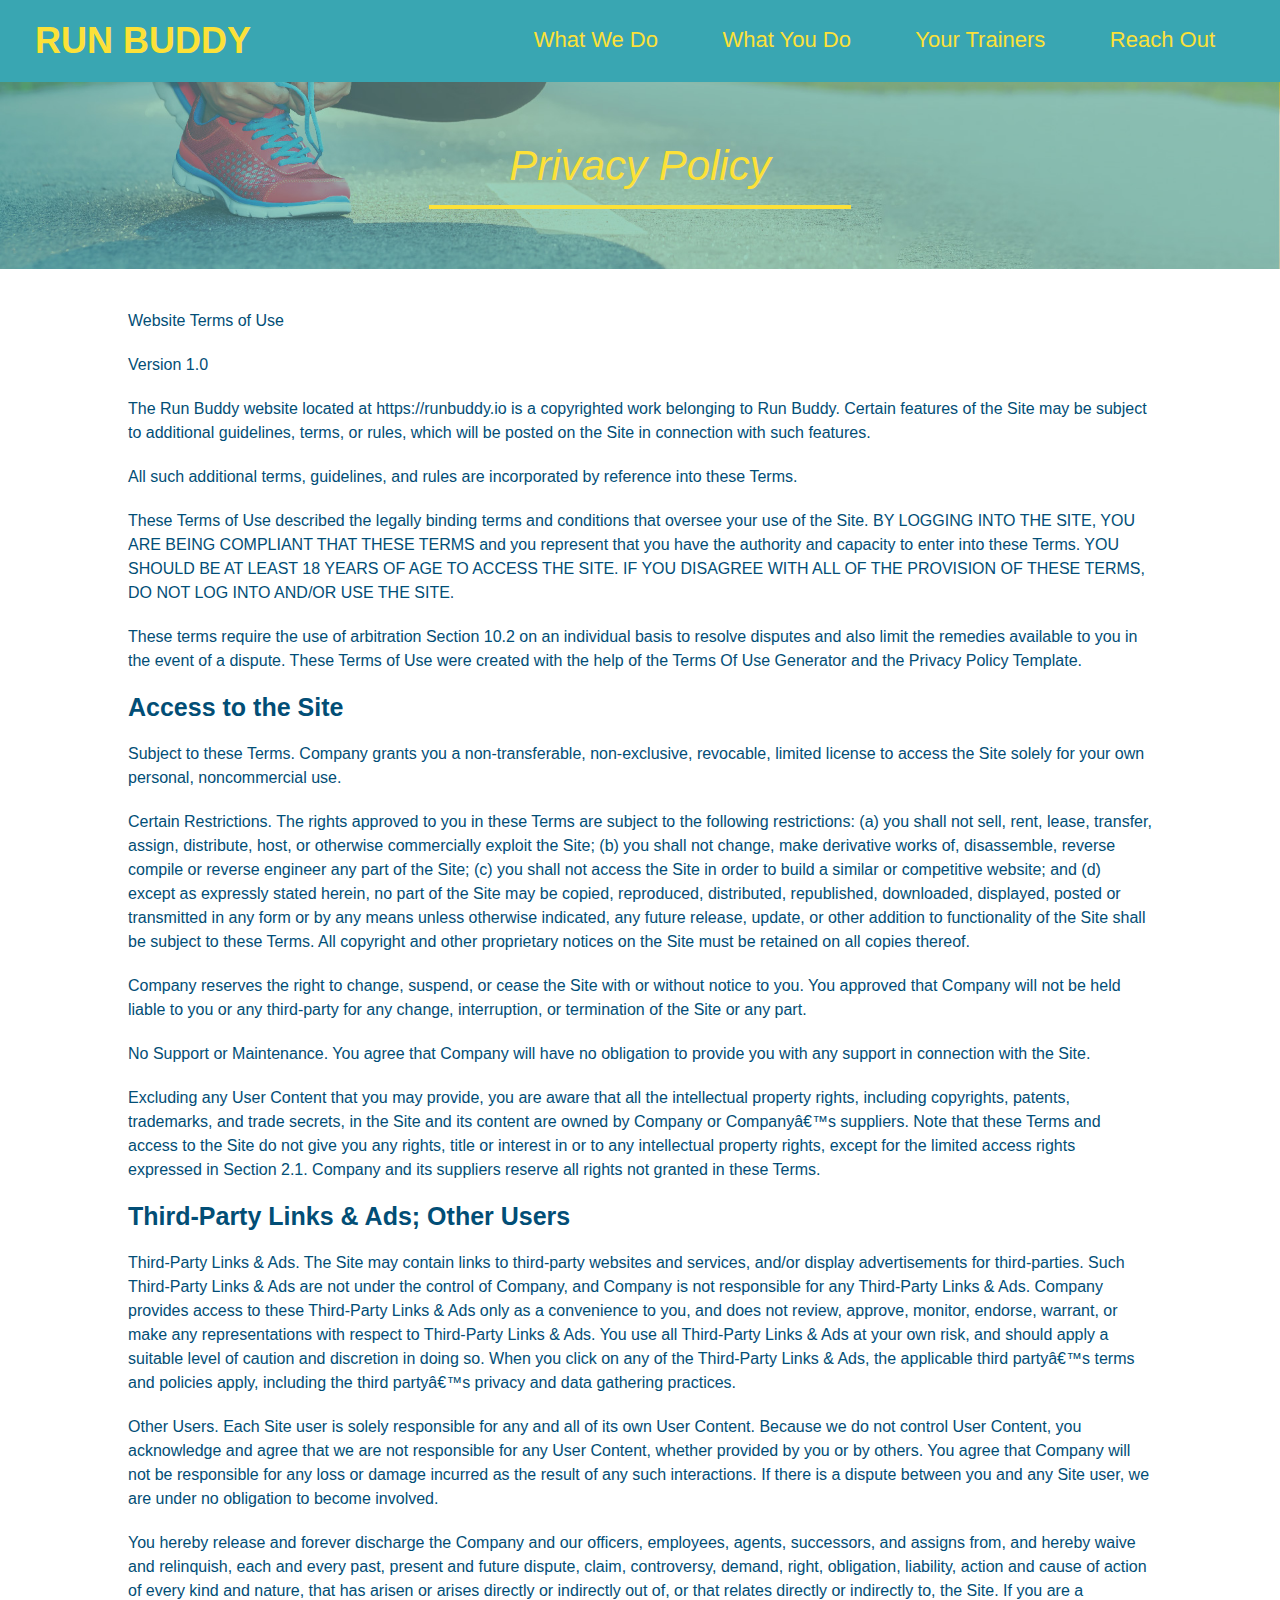
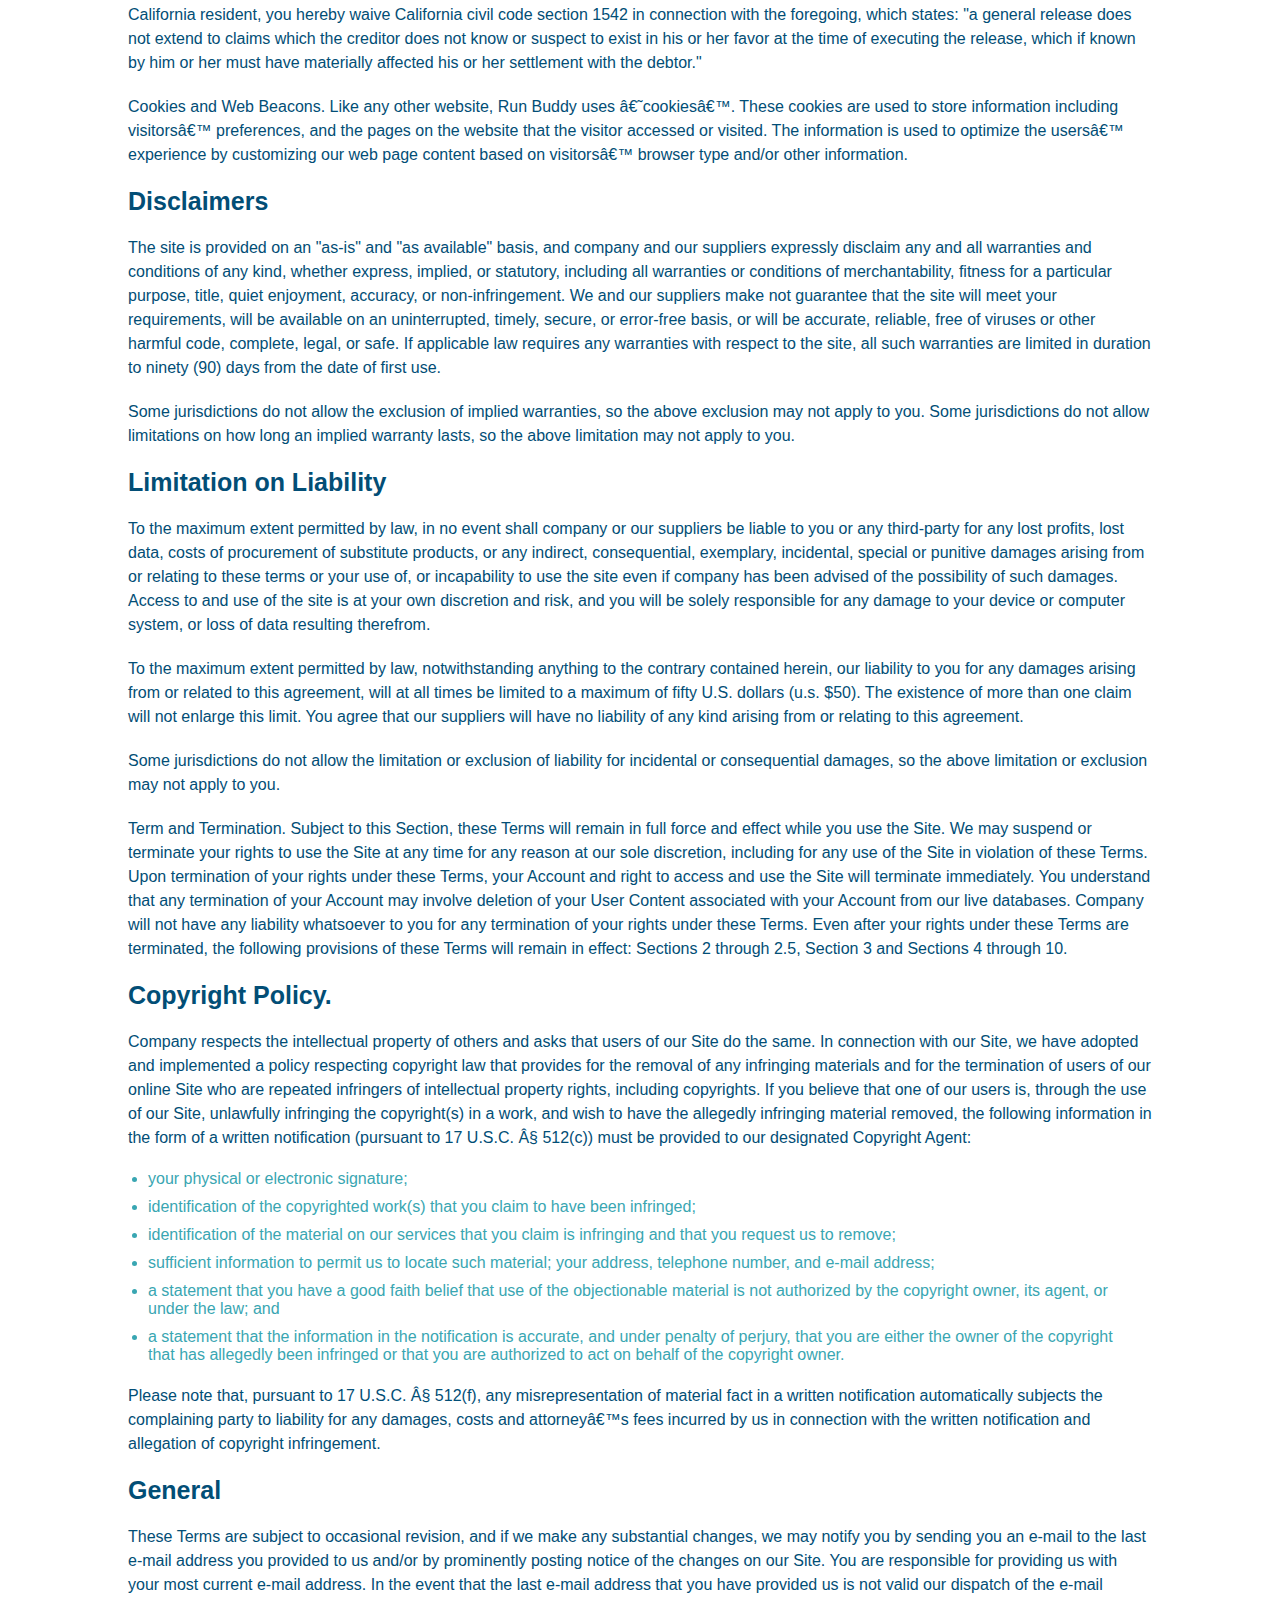
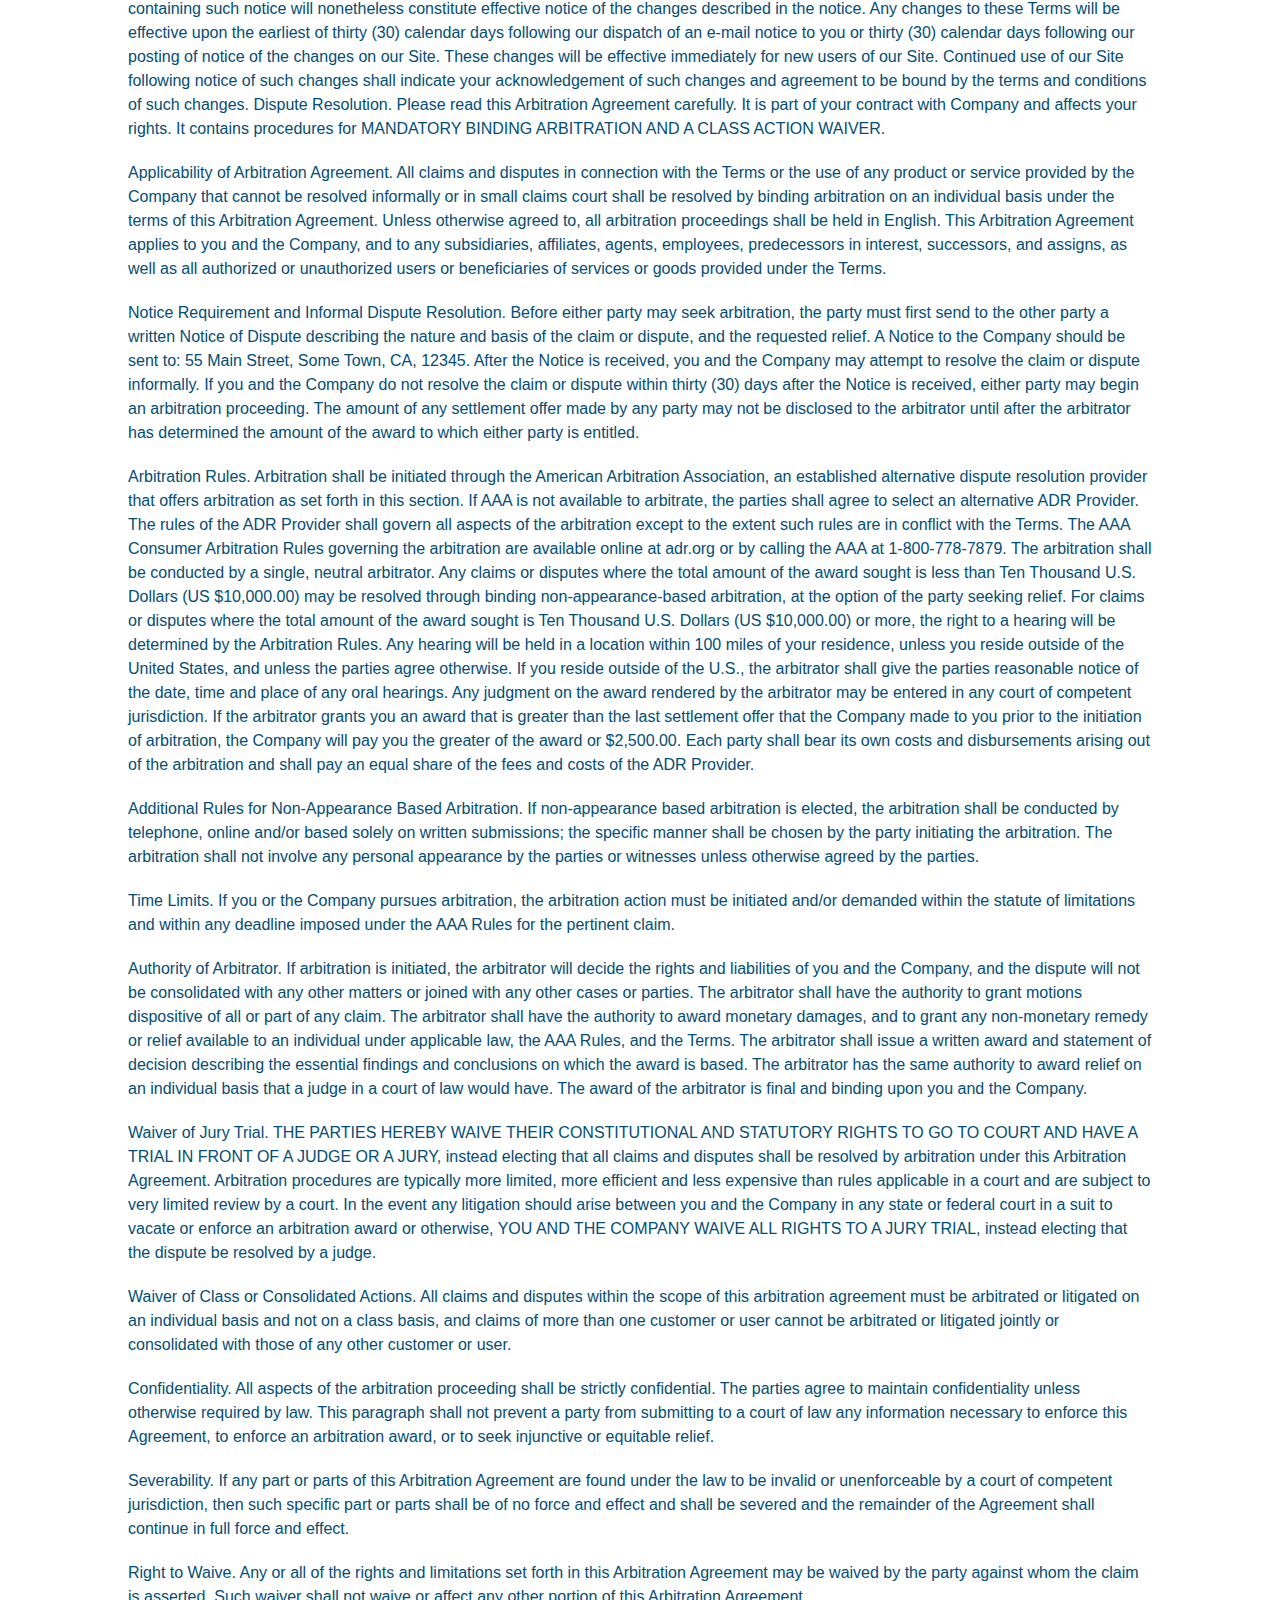
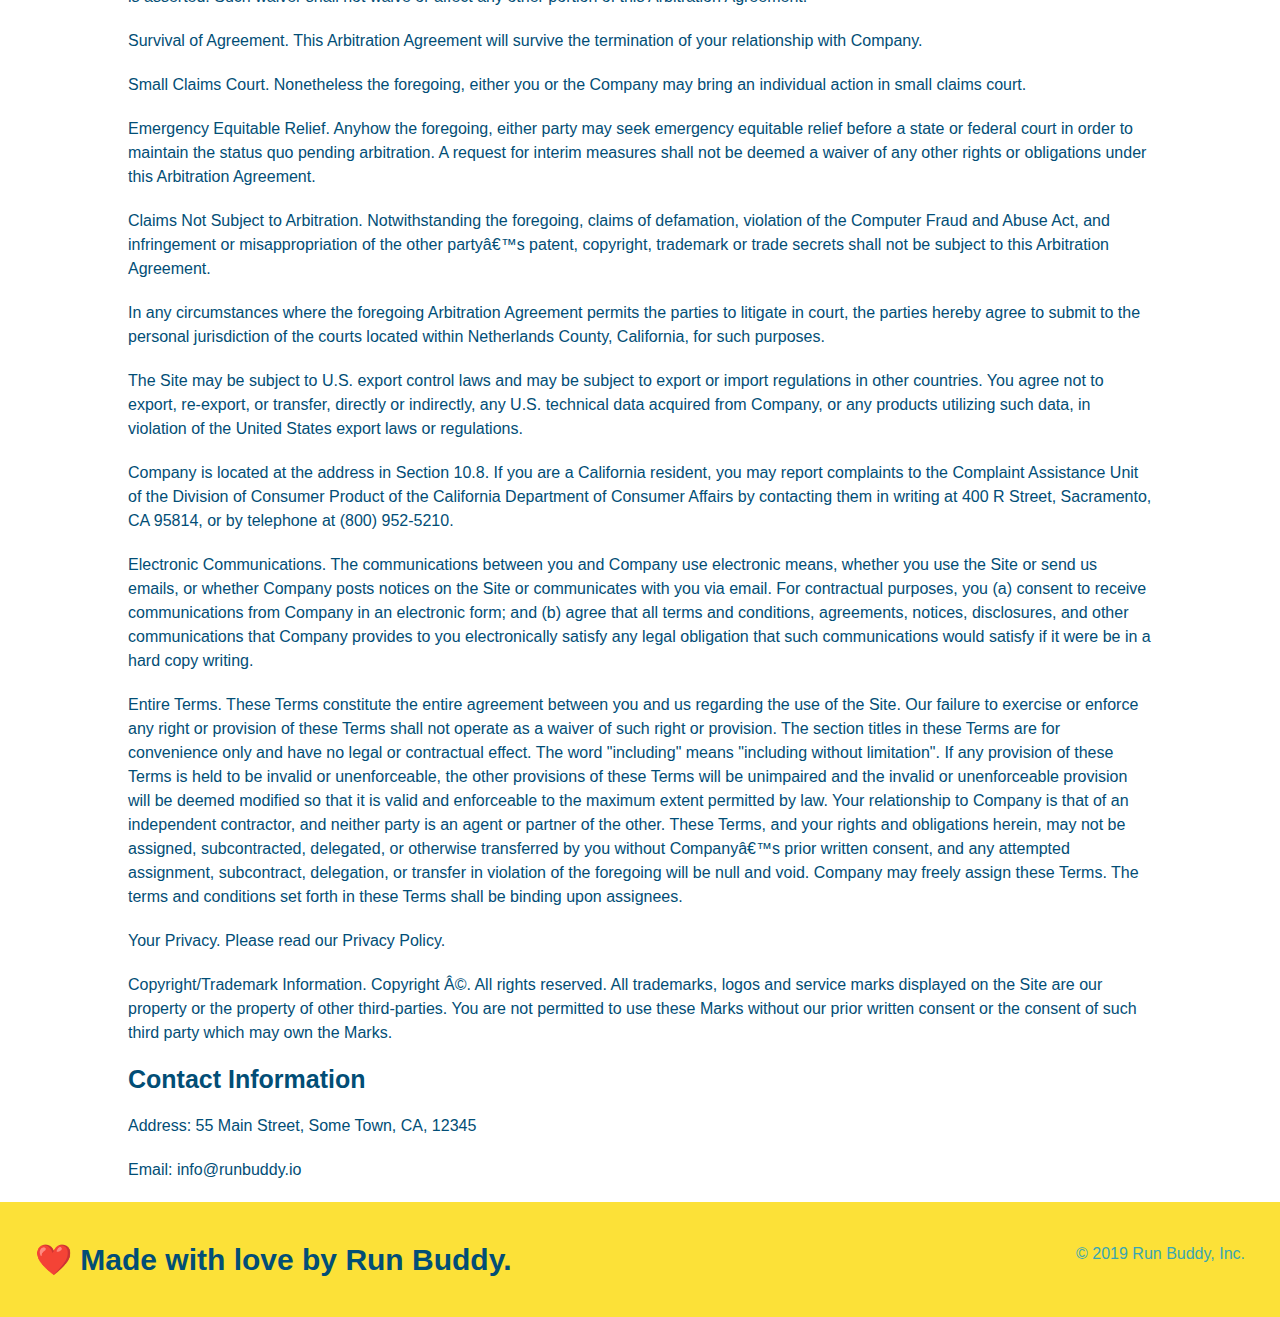
==== privacy-policy.html @ 7845ff30 "privacy policy" ====
<!DOCTYPE html>
<html lang="en">
<head>
    <meta charset="UTF-8">
    <title>Privacy Policy - Run Buddy</title>
    <link rel="stylesheet" href="./assets/css/style.css" />
    <link rel="stylesheet" href="./assets/css/secondary-styles.css" />
</head>
<body>
    <header>
        <h1>
          <a href="/">
            RUN BUDDY
          </a>
        </h1>
        <nav>
          <!-- Unordered list element -->
          <ul>
            <!-- List item element-->
            <li>
              <!-- Anchor element -->
              <a href="./index.html#what-we-do">What We Do</a>
            </li>
            <li>
              <a href="./index.html#what-you-do">What You Do</a>
            </li>
            <li>
              <a href="./index.html#your-trainers">Your Trainers</a>
            </li>
            <li>
              <a href="./index.html#reach-out">Reach Out</a>
            </li>
          </ul>
        </nav>
      </header>
    
      <section class="hero">
          <h2 class="page-title">
            Privacy Policy
          </h2>

      </section>

      <article class="secondary-content">
        <p>
            Website Terms of Use
          </p>
    
          <p>
            Version 1.0
          </p>
    
          <p>
            The Run Buddy website located at https://runbuddy.io is a copyrighted work belonging to Run Buddy. Certain
            features of the Site may be subject to additional guidelines, terms, or rules, which will be posted on the Site
            in connection with such features.
          </p>
    
          <p>
            All such additional terms, guidelines, and rules are incorporated by reference into these Terms.
          </p>
    
          <p>
            These Terms of Use described the legally binding terms and conditions that oversee your use of the Site. BY
            LOGGING INTO THE SITE, YOU ARE BEING COMPLIANT THAT THESE TERMS and you represent that you have the authority
            and capacity to enter into these Terms. YOU SHOULD BE AT LEAST 18 YEARS OF AGE TO ACCESS THE SITE. IF YOU
            DISAGREE WITH ALL OF THE PROVISION OF THESE TERMS, DO NOT LOG INTO AND/OR USE THE SITE.
          </p>
    
          <p>
            These terms require the use of arbitration Section 10.2 on an individual basis to resolve disputes and also
            limit the remedies available to you in the event of a dispute. These Terms of Use were created with the help of
            the Terms Of Use Generator and the Privacy Policy Template.
          </p>
    
          <h3>
            Access to the Site
          </h3>
    
          <p>
            Subject to these Terms. Company grants you a non-transferable, non-exclusive, revocable, limited license to
            access the Site solely for your own personal, noncommercial use.
          </p>
    
          <p>
            Certain Restrictions. The rights approved to you in these Terms are subject to the following restrictions: (a)
            you shall not sell, rent, lease, transfer, assign, distribute, host, or otherwise commercially exploit the Site;
            (b) you shall not change, make derivative works of, disassemble, reverse compile or reverse engineer any part of
            the Site; (c) you shall not access the Site in order to build a similar or competitive website; and (d) except
            as expressly stated herein, no part of the Site may be copied, reproduced, distributed, republished, downloaded,
            displayed, posted or transmitted in any form or by any means unless otherwise indicated, any future release,
            update, or other addition to functionality of the Site shall be subject to these Terms. All copyright and other
            proprietary notices on the Site must be retained on all copies thereof.
          </p>
    
          <p>
            Company reserves the right to change, suspend, or cease the Site with or without notice to you. You approved
            that Company will not be held liable to you or any third-party for any change, interruption, or termination of
            the Site or any part.
          </p>
    
          <p>
            No Support or Maintenance. You agree that Company will have no obligation to provide you with any support in
            connection with the Site.
          </p>
    
          <p>
            Excluding any User Content that you may provide, you are aware that all the intellectual property rights,
            including copyrights, patents, trademarks, and trade secrets, in the Site and its content are owned by Company
            or Companyâ€™s suppliers. Note that these Terms and access to the Site do not give you any rights, title or
            interest in or to any intellectual property rights, except for the limited access rights expressed in Section
            2.1. Company and its suppliers reserve all rights not granted in these Terms.
          </p>
    
          <h3>
            Third-Party Links & Ads; Other Users
          </h3>
    
          <p>
            Third-Party Links & Ads. The Site may contain links to third-party websites and services, and/or display
            advertisements for third-parties. Such Third-Party Links & Ads are not under the control of Company, and Company
            is not responsible for any Third-Party Links & Ads. Company provides access to these Third-Party Links & Ads
            only as a convenience to you, and does not review, approve, monitor, endorse, warrant, or make any
            representations with respect to Third-Party Links & Ads. You use all Third-Party Links & Ads at your own risk,
            and should apply a suitable level of caution and discretion in doing so. When you click on any of the
            Third-Party Links & Ads, the applicable third partyâ€™s terms and policies apply, including the third partyâ€™s
            privacy and data gathering practices.
          </p>
    
          <p>
            Other Users. Each Site user is solely responsible for any and all of its own User Content. Because we do not
            control User Content, you acknowledge and agree that we are not responsible for any User Content, whether
            provided by you or by others. You agree that Company will not be responsible for any loss or damage incurred as
            the result of any such interactions. If there is a dispute between you and any Site user, we are under no
            obligation to become involved.
          </p>
    
          <p>
            You hereby release and forever discharge the Company and our officers, employees, agents, successors, and
            assigns from, and hereby waive and relinquish, each and every past, present and future dispute, claim,
            controversy, demand, right, obligation, liability, action and cause of action of every kind and nature, that has
            arisen or arises directly or indirectly out of, or that relates directly or indirectly to, the Site. If you are
            a California resident, you hereby waive California civil code section 1542 in connection with the foregoing,
            which states: "a general release does not extend to claims which the creditor does not know or suspect to exist
            in his or her favor at the time of executing the release, which if known by him or her must have materially
            affected his or her settlement with the debtor."
          </p>
    
          <p>
            Cookies and Web Beacons. Like any other website, Run Buddy uses â€˜cookiesâ€™. These cookies are used to store
            information including visitorsâ€™ preferences, and the pages on the website that the visitor accessed or visited.
            The information is used to optimize the usersâ€™ experience by customizing our web page content based on visitorsâ€™
            browser type and/or other information.
          </p>
    
          <h3>
            Disclaimers
          </h3>
    
          <p>
            The site is provided on an "as-is" and "as available" basis, and company and our suppliers expressly disclaim
            any and all warranties and conditions of any kind, whether express, implied, or statutory, including all
            warranties or conditions of merchantability, fitness for a particular purpose, title, quiet enjoyment, accuracy,
            or non-infringement. We and our suppliers make not guarantee that the site will meet your requirements, will be
            available on an uninterrupted, timely, secure, or error-free basis, or will be accurate, reliable, free of
            viruses or other harmful code, complete, legal, or safe. If applicable law requires any warranties with respect
            to the site, all such warranties are limited in duration to ninety (90) days from the date of first use.
          </p>
    
          <p>
            Some jurisdictions do not allow the exclusion of implied warranties, so the above exclusion may not apply to
            you. Some jurisdictions do not allow limitations on how long an implied warranty lasts, so the above limitation
            may not apply to you.
          </p>
    
          <h3>
            Limitation on Liability
          </h3>
    
          <p>
            To the maximum extent permitted by law, in no event shall company or our suppliers be liable to you or any
            third-party for any lost profits, lost data, costs of procurement of substitute products, or any indirect,
            consequential, exemplary, incidental, special or punitive damages arising from or relating to these terms or
            your use of, or incapability to use the site even if company has been advised of the possibility of such
            damages. Access to and use of the site is at your own discretion and risk, and you will be solely responsible
            for any damage to your device or computer system, or loss of data resulting therefrom.
          </p>
    
          <p>
            To the maximum extent permitted by law, notwithstanding anything to the contrary contained herein, our liability
            to you for any damages arising from or related to this agreement, will at all times be limited to a maximum of
            fifty U.S. dollars (u.s. $50). The existence of more than one claim will not enlarge this limit. You agree that
            our suppliers will have no liability of any kind arising from or relating to this agreement.
          </p>
    
          <p>
            Some jurisdictions do not allow the limitation or exclusion of liability for incidental or consequential
            damages, so the above limitation or exclusion may not apply to you.
          </p>
    
          <p>
            Term and Termination. Subject to this Section, these Terms will remain in full force and effect while you use
            the Site. We may suspend or terminate your rights to use the Site at any time for any reason at our sole
            discretion, including for any use of the Site in violation of these Terms. Upon termination of your rights under
            these Terms, your Account and right to access and use the Site will terminate immediately. You understand that
            any termination of your Account may involve deletion of your User Content associated with your Account from our
            live databases. Company will not have any liability whatsoever to you for any termination of your rights under
            these Terms. Even after your rights under these Terms are terminated, the following provisions of these Terms
            will remain in effect: Sections 2 through 2.5, Section 3 and Sections 4 through 10.
          </p>
    
          <h3>
            Copyright Policy.
          </h3>
    
          <p>
            Company respects the intellectual property of others and asks that users of our Site do the same. In connection
            with our Site, we have adopted and implemented a policy respecting copyright law that provides for the removal
            of any infringing materials and for the termination of users of our online Site who are repeated infringers of
            intellectual property rights, including copyrights. If you believe that one of our users is, through the use of
            our Site, unlawfully infringing the copyright(s) in a work, and wish to have the allegedly infringing material
            removed, the following information in the form of a written notification (pursuant to 17 U.S.C. Â§ 512(c)) must
            be provided to our designated Copyright Agent:
          </p>
    
          <ul>
            <li>
              your physical or electronic signature;
            </li>
            <li>
              identification of the copyrighted work(s) that you claim to have been infringed;
            </li>
            <li>
              identification of the material on our services that you claim is infringing and that you request us to remove;
            </li>
            <li>
              sufficient information to permit us to locate such material; your address, telephone number, and e-mail
              address;
            </li>
            <li>
              a statement that you have a good faith belief that use of the objectionable material is not authorized by the
              copyright owner, its agent, or under the law; and
            </li>
            <li>
              a statement that the information in the notification is accurate, and under penalty of perjury, that you are
              either the owner of the copyright that has allegedly been infringed or that you are authorized to act on
              behalf of the copyright owner.
            </li>
          </ul>
    
          <p>
            Please note that, pursuant to 17 U.S.C. Â§ 512(f), any misrepresentation of material fact in a written
            notification automatically subjects the complaining party to liability for any damages, costs and attorneyâ€™s
            fees incurred by us in connection with the written notification and allegation of copyright infringement.
          </p>
    
          <h3>
            General
          </h3>
    
          <p>
            These Terms are subject to occasional revision, and if we make any substantial changes, we may notify you by
            sending you an e-mail to the last e-mail address you provided to us and/or by prominently posting notice of the
            changes on our Site. You are responsible for providing us with your most current e-mail address. In the event
            that the last e-mail address that you have provided us is not valid our dispatch of the e-mail containing such
            notice will nonetheless constitute effective notice of the changes described in the notice. Any changes to these
            Terms will be effective upon the earliest of thirty (30) calendar days following our dispatch of an e-mail
            notice to you or thirty (30) calendar days following our posting of notice of the changes on our Site. These
            changes will be effective immediately for new users of our Site. Continued use of our Site following notice of
            such changes shall indicate your acknowledgement of such changes and agreement to be bound by the terms and
            conditions of such changes. Dispute Resolution. Please read this Arbitration Agreement carefully. It is part of
            your contract with Company and affects your rights. It contains procedures for MANDATORY BINDING ARBITRATION AND
            A CLASS ACTION WAIVER.
          </p>
    
          <p>
            Applicability of Arbitration Agreement. All claims and disputes in connection with the Terms or the use of any
            product or service provided by the Company that cannot be resolved informally or in small claims court shall be
            resolved by binding arbitration on an individual basis under the terms of this Arbitration Agreement. Unless
            otherwise agreed to, all arbitration proceedings shall be held in English. This Arbitration Agreement applies to
            you and the Company, and to any subsidiaries, affiliates, agents, employees, predecessors in interest,
            successors, and assigns, as well as all authorized or unauthorized users or beneficiaries of services or goods
            provided under the Terms.
          </p>
    
          <p>
            Notice Requirement and Informal Dispute Resolution. Before either party may seek arbitration, the party must
            first send to the other party a written Notice of Dispute describing the nature and basis of the claim or
            dispute, and the requested relief. A Notice to the Company should be sent to: 55 Main Street, Some Town, CA,
            12345. After the Notice is received, you and the Company may attempt to resolve the claim or dispute informally.
            If you and the Company do not resolve the claim or dispute within thirty (30) days after the Notice is received,
            either party may begin an arbitration proceeding. The amount of any settlement offer made by any party may not
            be disclosed to the arbitrator until after the arbitrator has determined the amount of the award to which either
            party is entitled.
          </p>
    
          <p>
            Arbitration Rules. Arbitration shall be initiated through the American Arbitration Association, an established
            alternative dispute resolution provider that offers arbitration as set forth in this section. If AAA is not
            available to arbitrate, the parties shall agree to select an alternative ADR Provider. The rules of the ADR
            Provider shall govern all aspects of the arbitration except to the extent such rules are in conflict with the
            Terms. The AAA Consumer Arbitration Rules governing the arbitration are available online at adr.org or by
            calling the AAA at 1-800-778-7879. The arbitration shall be conducted by a single, neutral arbitrator. Any
            claims or disputes where the total amount of the award sought is less than Ten Thousand U.S. Dollars (US
            $10,000.00) may be resolved through binding non-appearance-based arbitration, at the option of the party seeking
            relief. For claims or disputes where the total amount of the award sought is Ten Thousand U.S. Dollars (US
            $10,000.00) or more, the right to a hearing will be determined by the Arbitration Rules. Any hearing will be
            held in a location within 100 miles of your residence, unless you reside outside of the United States, and
            unless the parties agree otherwise. If you reside outside of the U.S., the arbitrator shall give the parties
            reasonable notice of the date, time and place of any oral hearings. Any judgment on the award rendered by the
            arbitrator may be entered in any court of competent jurisdiction. If the arbitrator grants you an award that is
            greater than the last settlement offer that the Company made to you prior to the initiation of arbitration, the
            Company will pay you the greater of the award or $2,500.00. Each party shall bear its own costs and
            disbursements arising out of the arbitration and shall pay an equal share of the fees and costs of the ADR
            Provider.
          </p>
    
          <p>
            Additional Rules for Non-Appearance Based Arbitration. If non-appearance based arbitration is elected, the
            arbitration shall be conducted by telephone, online and/or based solely on written submissions; the specific
            manner shall be chosen by the party initiating the arbitration. The arbitration shall not involve any personal
            appearance by the parties or witnesses unless otherwise agreed by the parties.
          </p>
    
          <p>
            Time Limits. If you or the Company pursues arbitration, the arbitration action must be initiated and/or demanded
            within the statute of limitations and within any deadline imposed under the AAA Rules for the pertinent claim.
          </p>
    
          <p>
            Authority of Arbitrator. If arbitration is initiated, the arbitrator will decide the rights and liabilities of
            you and the Company, and the dispute will not be consolidated with any other matters or joined with any other
            cases or parties. The arbitrator shall have the authority to grant motions dispositive of all or part of any
            claim. The arbitrator shall have the authority to award monetary damages, and to grant any non-monetary remedy
            or relief available to an individual under applicable law, the AAA Rules, and the Terms. The arbitrator shall
            issue a written award and statement of decision describing the essential findings and conclusions on which the
            award is based. The arbitrator has the same authority to award relief on an individual basis that a judge in a
            court of law would have. The award of the arbitrator is final and binding upon you and the Company.
          </p>
    
          <p>
            Waiver of Jury Trial. THE PARTIES HEREBY WAIVE THEIR CONSTITUTIONAL AND STATUTORY RIGHTS TO GO TO COURT AND HAVE
            A TRIAL IN FRONT OF A JUDGE OR A JURY, instead electing that all claims and disputes shall be resolved by
            arbitration under this Arbitration Agreement. Arbitration procedures are typically more limited, more efficient
            and less expensive than rules applicable in a court and are subject to very limited review by a court. In the
            event any litigation should arise between you and the Company in any state or federal court in a suit to vacate
            or enforce an arbitration award or otherwise, YOU AND THE COMPANY WAIVE ALL RIGHTS TO A JURY TRIAL, instead
            electing that the dispute be resolved by a judge.
          </p>
    
          <p>
            Waiver of Class or Consolidated Actions. All claims and disputes within the scope of this arbitration agreement
            must be arbitrated or litigated on an individual basis and not on a class basis, and claims of more than one
            customer or user cannot be arbitrated or litigated jointly or consolidated with those of any other customer or
            user.
          </p>
    
          <p>
            Confidentiality. All aspects of the arbitration proceeding shall be strictly confidential. The parties agree to
            maintain confidentiality unless otherwise required by law. This paragraph shall not prevent a party from
            submitting to a court of law any information necessary to enforce this Agreement, to enforce an arbitration
            award, or to seek injunctive or equitable relief.
          </p>
    
          <p>
            Severability. If any part or parts of this Arbitration Agreement are found under the law to be invalid or
            unenforceable by a court of competent jurisdiction, then such specific part or parts shall be of no force and
            effect and shall be severed and the remainder of the Agreement shall continue in full force and effect.
          </p>
    
          <p>
            Right to Waive. Any or all of the rights and limitations set forth in this Arbitration Agreement may be waived
            by the party against whom the claim is asserted. Such waiver shall not waive or affect any other portion of this
            Arbitration Agreement.
          </p>
    
          <p>
            Survival of Agreement. This Arbitration Agreement will survive the termination of your relationship with
            Company.
          </p>
    
          <p>
            Small Claims Court. Nonetheless the foregoing, either you or the Company may bring an individual action in small
            claims court.
          </p>
    
          <p>
            Emergency Equitable Relief. Anyhow the foregoing, either party may seek emergency equitable relief before a
            state or federal court in order to maintain the status quo pending arbitration. A request for interim measures
            shall not be deemed a waiver of any other rights or obligations under this Arbitration Agreement.
          </p>
    
          <p>
            Claims Not Subject to Arbitration. Notwithstanding the foregoing, claims of defamation, violation of the
            Computer Fraud and Abuse Act, and infringement or misappropriation of the other partyâ€™s patent, copyright,
            trademark or trade secrets shall not be subject to this Arbitration Agreement.
          </p>
    
          <p>
            In any circumstances where the foregoing Arbitration Agreement permits the parties to litigate in court, the
            parties hereby agree to submit to the personal jurisdiction of the courts located within Netherlands County,
            California, for such purposes.
          </p>
    
          <p>
            The Site may be subject to U.S. export control laws and may be subject to export or import regulations in other
            countries. You agree not to export, re-export, or transfer, directly or indirectly, any U.S. technical data
            acquired from Company, or any products utilizing such data, in violation of the United States export laws or
            regulations.
          </p>
    
          <p>
            Company is located at the address in Section 10.8. If you are a California resident, you may report complaints
            to the Complaint Assistance Unit of the Division of Consumer Product of the California Department of Consumer
            Affairs by contacting them in writing at 400 R Street, Sacramento, CA 95814, or by telephone at (800) 952-5210.
          </p>
    
          <p>
            Electronic Communications. The communications between you and Company use electronic means, whether you use the
            Site or send us emails, or whether Company posts notices on the Site or communicates with you via email. For
            contractual purposes, you (a) consent to receive communications from Company in an electronic form; and (b)
            agree that all terms and conditions, agreements, notices, disclosures, and other communications that Company
            provides to you electronically satisfy any legal obligation that such communications would satisfy if it were be
            in a hard copy writing.
          </p>
    
          <p>
            Entire Terms. These Terms constitute the entire agreement between you and us regarding the use of the Site. Our
            failure to exercise or enforce any right or provision of these Terms shall not operate as a waiver of such right
            or provision. The section titles in these Terms are for convenience only and have no legal or contractual
            effect. The word "including" means "including without limitation". If any provision of these Terms is held to be
            invalid or unenforceable, the other provisions of these Terms will be unimpaired and the invalid or
            unenforceable provision will be deemed modified so that it is valid and enforceable to the maximum extent
            permitted by law. Your relationship to Company is that of an independent contractor, and neither party is an
            agent or partner of the other. These Terms, and your rights and obligations herein, may not be assigned,
            subcontracted, delegated, or otherwise transferred by you without Companyâ€™s prior written consent, and any
            attempted assignment, subcontract, delegation, or transfer in violation of the foregoing will be null and void.
            Company may freely assign these Terms. The terms and conditions set forth in these Terms shall be binding upon
            assignees.
          </p>
    
          <p>
            Your Privacy. Please read our Privacy Policy.
          </p>
    
          <p>
            Copyright/Trademark Information. Copyright Â©. All rights reserved. All trademarks, logos and service marks
            displayed on the Site are our property or the property of other third-parties. You are not permitted to use
            these Marks without our prior written consent or the consent of such third party which may own the Marks.
          </p>
    
          <h3>
            Contact Information
          </h3>
    
          <p>
            Address: 55 Main Street, Some Town, CA, 12345
          </p>
    
          <p>
            Email: info@runbuddy.io
          </p>
    
    
      </article>

      <footer>
        <h2>❤️ Made with love by Run Buddy.</h2>
        <div>
         &copy; 2019 Run Buddy, Inc.
        </div>
      </footer>


</body>
</html>
---- assets/css/style.css ----
* {
  margin: 0;
  padding: 0;
  box-sizing: border-box;
}

body {
  /* more on this crazy alphanumerical value in a minute! */
  color: #39a6b2;
  font-family: Helvetica, Arial, sans-serif;
}

/* apply styles to <header> */
header {
  padding: 20px 35px;
  background-color: #39a6b2;
}

header h1 {
  font-weight: bold;
  font-size: 36px;
  color: #fce138;
  margin: 0;
  display: inline;
}
header a {
  text-decoration: none;
  color: #fce138;
}

header nav {
  float: right;
  margin: 7px 0;
}

header nav ul li {
  display: inline;
}

header nav ul li a {
  margin: 0 30px;
  font-weight: lighter;
  font-size: 22px;
}

footer {
  background: #fce138;
  width: 100%;
  padding: 40px 35px;
}

footer h2 {
  display: inline;
  color: #024e76;
  font-size: 30px;
  margin: 0;
}

footer div {
  float: right;
  line-height: 1.5;
  text-align: right;
}

footer a {
  color: #024e76;
}

section {
  padding: 60px;
}

/* Hero Style Start */
.hero {
  background-image: url('../images/hero-bg.jpg');
  height: 600px;
  background-size: cover;
  background-position: center;
  position: relative;
}
/* Hero Style End */

.hero-form {
  border: 3px solid #024e76;
  background-color: #fce138;
  padding: 20px;
  width: 500px;
  color: #024e76;
  position: absolute;
  bottom: 120px;
  right: 140px;
}

.hero-form h3 {
  font-size: 24px;
  margin: 0;
}
.hero-form p {
  margin: 5px 0 15px 0;
}

.form-input {
  border: 1px solid #024e76;
  display: block;
  padding: 7px 15px;
  font-size: 16px;
  color: #024e76;
  width: 100%;
  margin-bottom: 15px;
}

.hero-form label {
  margin: 0 5px;
}

.hero-form button {
  color: #fce138;
  background-color: #024e76;
  border: none;
  padding: 10px 20px;
  font-size: 16px;
}

.intro {
  text-align: center;
}

.intro p {
  line-height: 1.7;
  color: #39a6b2;
  width: 80%;
  font-size: 20px;
  margin: 0 auto;
}

.steps {
  text-align: center;
  background: #fce138;
}

.steps div {
  margin-bottom: 80px;
}

.steps img {
  width: 15%;
  margin: 10px 0;
}

.steps h3 {
  color: #024e76;
  font-size: 46px;
  margin-top: 10px;
}

.steps p {
  color: #39a6b2;
  font-size: 23px;
}

.steps span {
  font-size: 38px;
}

.section-title {
  font-size: 55px;
  color: #024e76;
  margin-bottom: 35px;
  padding: 0 100px 20px 100px;
  display: inline-block;
  border-bottom: 3px solid;
}

.primary-border {
  border-color: #fce138;
}

.secondary-border {
  border-color: #39a6b2;
}

.trainers {
  text-align: center;
}

.trainer {
  width: 900px;
  margin: 0 auto 30px auto;
  background: #024e76;
  color: #fce138;
  overflow: auto;
}

.trainer img {
  width: 35%;
  float: left;
}

.trainer-bio {
  padding: 35px;
  float: left;
  width: 65%;
}

.trainer-bio h3 {
  font-size: 32px;
  margin-bottom: 8px;
}

.trainer-bio h4 {
  font-weight: lighter;
  font-size: 26px;
  margin-bottom: 25px;
}

.trainer-bio p {
  font-size: 17px;
  line-height: 1.3;
}

.text-left {
  text-align: left;
}

.text-right {
  text-align: right;
}

/* REACH OUT STYLES START */
.contact {
  text-align: center;
  background: #024e76;
}

.contact h2 {
  color: #fce138;
}

.contact-info iframe {
  width: 400px;
  height: 400px;
}

.contact-info div {
  width: 410px;
  display: inline-block;
  vertical-align: top;
  text-align: left;
  margin: 30px 0 0 60px;
  color: white;
}

.contact-info h3 {
  color: #fce138;
  font-size: 32px;
}

.contact-info p,
.contact-info address {
  margin: 20px 0;
  line-height: 1.5;
  font-size: 20px;
  font-style: normal;
}

.contact-info a {
  color: #fce138;
}

/* REACH OUT STYLES END */
---- assets/css/secondary-styles.css ----
.hero {
    background-position: bottom;
    height: auto;
    text-align: center;
    margin-bottom: 40px;
}

.page-title {
    color: #fce138;
    display: inline-block;
    border-bottom: 4px solid #fce138;
    padding: 0 80px 15px 80px;
    font-weight: normal;
    font-size: 42px;
    font-style: italic;
}

.secondary-content {
    width: 80%;
    margin: 0 auto;
    color: #024e76;
}

.secondary-content h3 {
    font-size: 25px;
    margin: 20px 0;
}

.secondary-content p {
    font-size: 16px;
    line-height: 1.5;
    margin: 20px 0;
}

.secondary-content ul {
    margin: 15px 20px;
}

.secondary-content li {
    color: #39a6b2;
    margin: 10px 0;
}
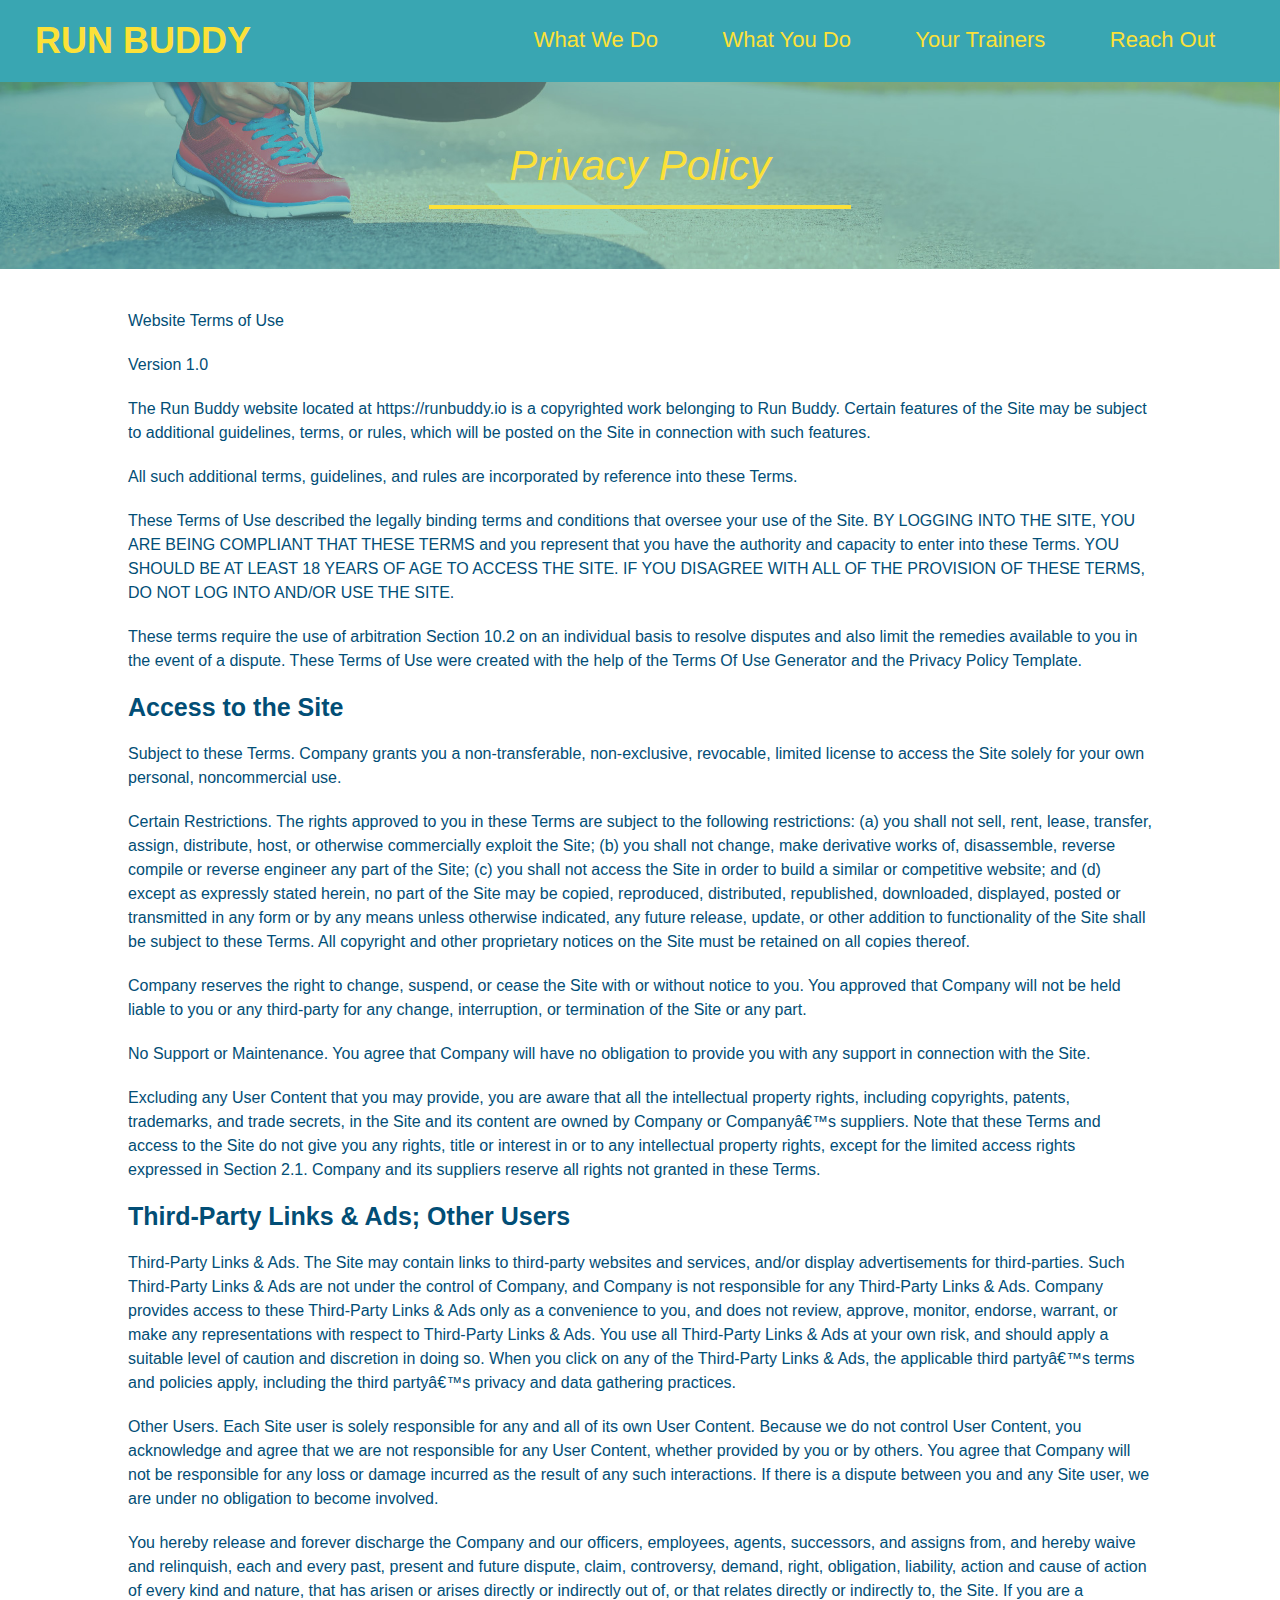
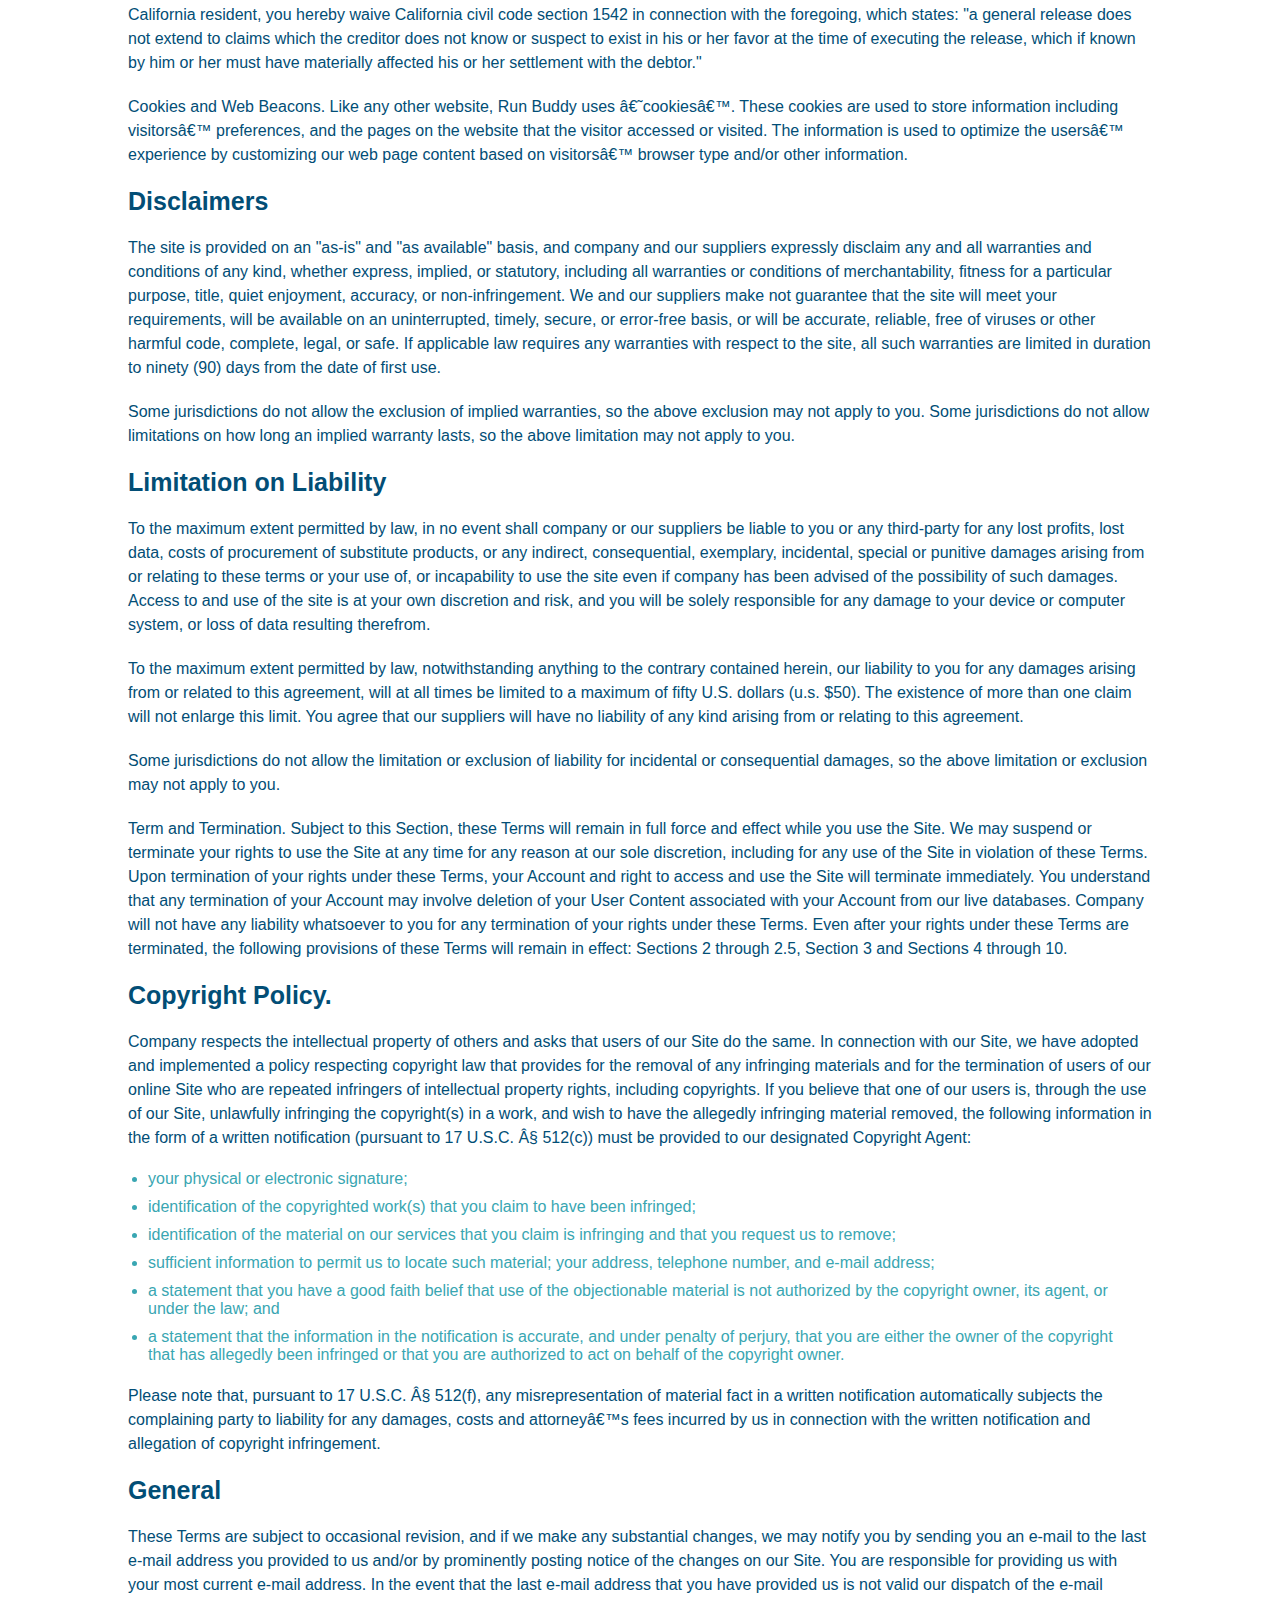
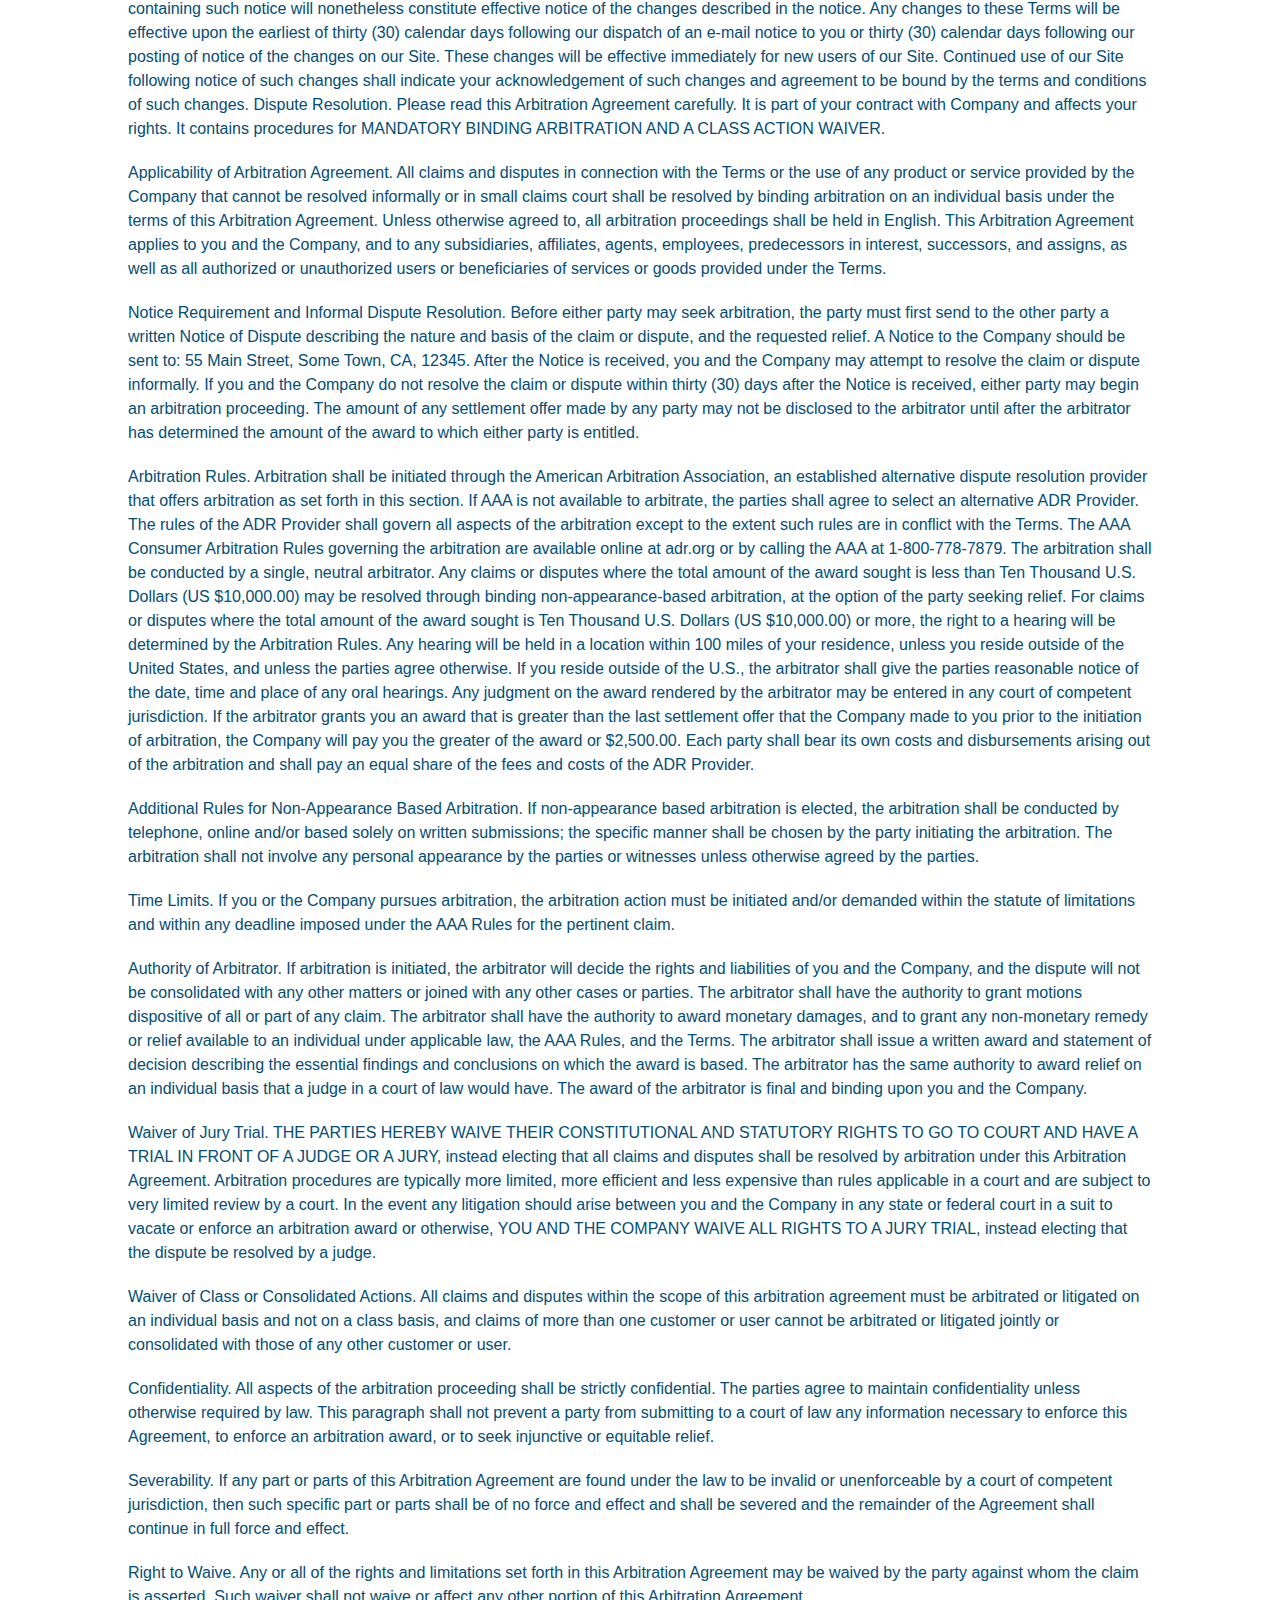
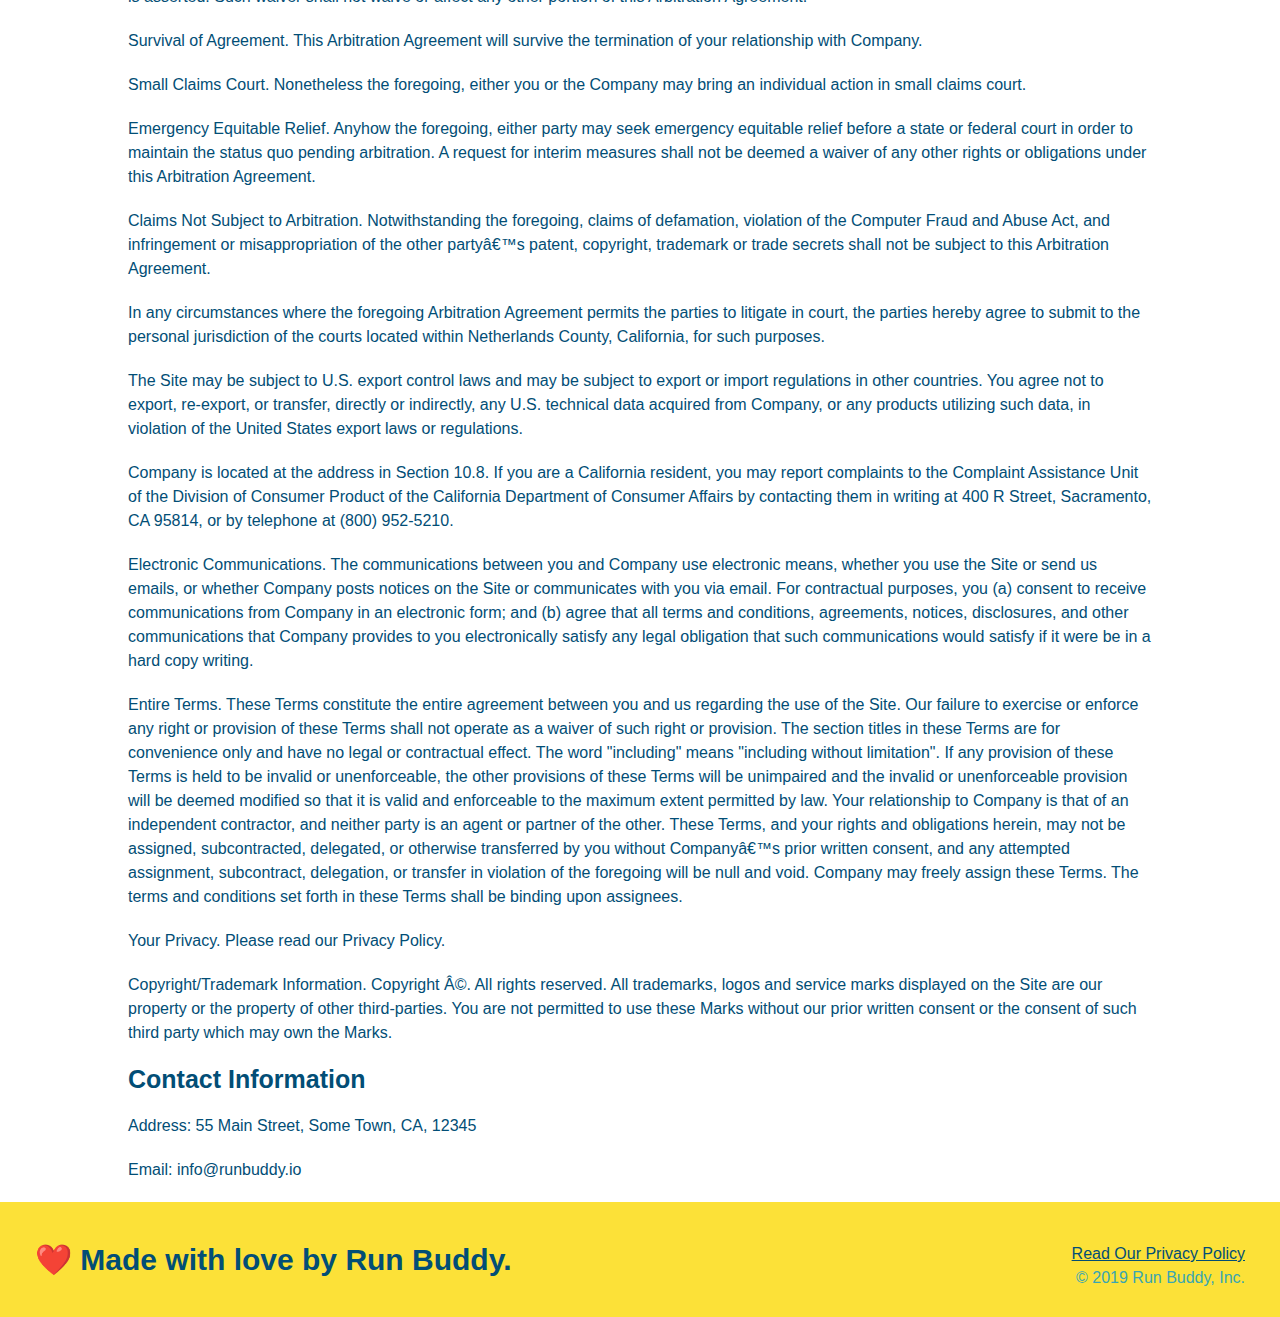
==== commit 04e866eb: "final code snapshot" ====
--- a/privacy-policy.html
+++ b/privacy-policy.html
@@ -1,476 +1,481 @@
-<!DOCTYPE html>
-<html lang="en">
-<head>
-    <meta charset="UTF-8">
-    <title>Privacy Policy - Run Buddy</title>
-    <link rel="stylesheet" href="./assets/css/style.css" />
-    <link rel="stylesheet" href="./assets/css/secondary-styles.css" />
-</head>
-<body>
-    <header>
-        <h1>
-          <a href="/">
-            RUN BUDDY
-          </a>
-        </h1>
-        <nav>
-          <!-- Unordered list element -->
-          <ul>
-            <!-- List item element-->
-            <li>
-              <!-- Anchor element -->
-              <a href="./index.html#what-we-do">What We Do</a>
-            </li>
-            <li>
-              <a href="./index.html#what-you-do">What You Do</a>
-            </li>
-            <li>
-              <a href="./index.html#your-trainers">Your Trainers</a>
-            </li>
-            <li>
-              <a href="./index.html#reach-out">Reach Out</a>
-            </li>
-          </ul>
-        </nav>
-      </header>
-    
-      <section class="hero">
-          <h2 class="page-title">
-            Privacy Policy
-          </h2>
-
-      </section>
-
-      <article class="secondary-content">
-        <p>
-            Website Terms of Use
-          </p>
-    
-          <p>
-            Version 1.0
-          </p>
-    
-          <p>
-            The Run Buddy website located at https://runbuddy.io is a copyrighted work belonging to Run Buddy. Certain
-            features of the Site may be subject to additional guidelines, terms, or rules, which will be posted on the Site
-            in connection with such features.
-          </p>
-    
-          <p>
-            All such additional terms, guidelines, and rules are incorporated by reference into these Terms.
-          </p>
-    
-          <p>
-            These Terms of Use described the legally binding terms and conditions that oversee your use of the Site. BY
-            LOGGING INTO THE SITE, YOU ARE BEING COMPLIANT THAT THESE TERMS and you represent that you have the authority
-            and capacity to enter into these Terms. YOU SHOULD BE AT LEAST 18 YEARS OF AGE TO ACCESS THE SITE. IF YOU
-            DISAGREE WITH ALL OF THE PROVISION OF THESE TERMS, DO NOT LOG INTO AND/OR USE THE SITE.
-          </p>
-    
-          <p>
-            These terms require the use of arbitration Section 10.2 on an individual basis to resolve disputes and also
-            limit the remedies available to you in the event of a dispute. These Terms of Use were created with the help of
-            the Terms Of Use Generator and the Privacy Policy Template.
-          </p>
-    
-          <h3>
-            Access to the Site
-          </h3>
-    
-          <p>
-            Subject to these Terms. Company grants you a non-transferable, non-exclusive, revocable, limited license to
-            access the Site solely for your own personal, noncommercial use.
-          </p>
-    
-          <p>
-            Certain Restrictions. The rights approved to you in these Terms are subject to the following restrictions: (a)
-            you shall not sell, rent, lease, transfer, assign, distribute, host, or otherwise commercially exploit the Site;
-            (b) you shall not change, make derivative works of, disassemble, reverse compile or reverse engineer any part of
-            the Site; (c) you shall not access the Site in order to build a similar or competitive website; and (d) except
-            as expressly stated herein, no part of the Site may be copied, reproduced, distributed, republished, downloaded,
-            displayed, posted or transmitted in any form or by any means unless otherwise indicated, any future release,
-            update, or other addition to functionality of the Site shall be subject to these Terms. All copyright and other
-            proprietary notices on the Site must be retained on all copies thereof.
-          </p>
-    
-          <p>
-            Company reserves the right to change, suspend, or cease the Site with or without notice to you. You approved
-            that Company will not be held liable to you or any third-party for any change, interruption, or termination of
-            the Site or any part.
-          </p>
-    
-          <p>
-            No Support or Maintenance. You agree that Company will have no obligation to provide you with any support in
-            connection with the Site.
-          </p>
-    
-          <p>
-            Excluding any User Content that you may provide, you are aware that all the intellectual property rights,
-            including copyrights, patents, trademarks, and trade secrets, in the Site and its content are owned by Company
-            or Companyâ€™s suppliers. Note that these Terms and access to the Site do not give you any rights, title or
-            interest in or to any intellectual property rights, except for the limited access rights expressed in Section
-            2.1. Company and its suppliers reserve all rights not granted in these Terms.
-          </p>
-    
-          <h3>
-            Third-Party Links & Ads; Other Users
-          </h3>
-    
-          <p>
-            Third-Party Links & Ads. The Site may contain links to third-party websites and services, and/or display
-            advertisements for third-parties. Such Third-Party Links & Ads are not under the control of Company, and Company
-            is not responsible for any Third-Party Links & Ads. Company provides access to these Third-Party Links & Ads
-            only as a convenience to you, and does not review, approve, monitor, endorse, warrant, or make any
-            representations with respect to Third-Party Links & Ads. You use all Third-Party Links & Ads at your own risk,
-            and should apply a suitable level of caution and discretion in doing so. When you click on any of the
-            Third-Party Links & Ads, the applicable third partyâ€™s terms and policies apply, including the third partyâ€™s
-            privacy and data gathering practices.
-          </p>
-    
-          <p>
-            Other Users. Each Site user is solely responsible for any and all of its own User Content. Because we do not
-            control User Content, you acknowledge and agree that we are not responsible for any User Content, whether
-            provided by you or by others. You agree that Company will not be responsible for any loss or damage incurred as
-            the result of any such interactions. If there is a dispute between you and any Site user, we are under no
-            obligation to become involved.
-          </p>
-    
-          <p>
-            You hereby release and forever discharge the Company and our officers, employees, agents, successors, and
-            assigns from, and hereby waive and relinquish, each and every past, present and future dispute, claim,
-            controversy, demand, right, obligation, liability, action and cause of action of every kind and nature, that has
-            arisen or arises directly or indirectly out of, or that relates directly or indirectly to, the Site. If you are
-            a California resident, you hereby waive California civil code section 1542 in connection with the foregoing,
-            which states: "a general release does not extend to claims which the creditor does not know or suspect to exist
-            in his or her favor at the time of executing the release, which if known by him or her must have materially
-            affected his or her settlement with the debtor."
-          </p>
-    
-          <p>
-            Cookies and Web Beacons. Like any other website, Run Buddy uses â€˜cookiesâ€™. These cookies are used to store
-            information including visitorsâ€™ preferences, and the pages on the website that the visitor accessed or visited.
-            The information is used to optimize the usersâ€™ experience by customizing our web page content based on visitorsâ€™
-            browser type and/or other information.
-          </p>
-    
-          <h3>
-            Disclaimers
-          </h3>
-    
-          <p>
-            The site is provided on an "as-is" and "as available" basis, and company and our suppliers expressly disclaim
-            any and all warranties and conditions of any kind, whether express, implied, or statutory, including all
-            warranties or conditions of merchantability, fitness for a particular purpose, title, quiet enjoyment, accuracy,
-            or non-infringement. We and our suppliers make not guarantee that the site will meet your requirements, will be
-            available on an uninterrupted, timely, secure, or error-free basis, or will be accurate, reliable, free of
-            viruses or other harmful code, complete, legal, or safe. If applicable law requires any warranties with respect
-            to the site, all such warranties are limited in duration to ninety (90) days from the date of first use.
-          </p>
-    
-          <p>
-            Some jurisdictions do not allow the exclusion of implied warranties, so the above exclusion may not apply to
-            you. Some jurisdictions do not allow limitations on how long an implied warranty lasts, so the above limitation
-            may not apply to you.
-          </p>
-    
-          <h3>
-            Limitation on Liability
-          </h3>
-    
-          <p>
-            To the maximum extent permitted by law, in no event shall company or our suppliers be liable to you or any
-            third-party for any lost profits, lost data, costs of procurement of substitute products, or any indirect,
-            consequential, exemplary, incidental, special or punitive damages arising from or relating to these terms or
-            your use of, or incapability to use the site even if company has been advised of the possibility of such
-            damages. Access to and use of the site is at your own discretion and risk, and you will be solely responsible
-            for any damage to your device or computer system, or loss of data resulting therefrom.
-          </p>
-    
-          <p>
-            To the maximum extent permitted by law, notwithstanding anything to the contrary contained herein, our liability
-            to you for any damages arising from or related to this agreement, will at all times be limited to a maximum of
-            fifty U.S. dollars (u.s. $50). The existence of more than one claim will not enlarge this limit. You agree that
-            our suppliers will have no liability of any kind arising from or relating to this agreement.
-          </p>
-    
-          <p>
-            Some jurisdictions do not allow the limitation or exclusion of liability for incidental or consequential
-            damages, so the above limitation or exclusion may not apply to you.
-          </p>
-    
-          <p>
-            Term and Termination. Subject to this Section, these Terms will remain in full force and effect while you use
-            the Site. We may suspend or terminate your rights to use the Site at any time for any reason at our sole
-            discretion, including for any use of the Site in violation of these Terms. Upon termination of your rights under
-            these Terms, your Account and right to access and use the Site will terminate immediately. You understand that
-            any termination of your Account may involve deletion of your User Content associated with your Account from our
-            live databases. Company will not have any liability whatsoever to you for any termination of your rights under
-            these Terms. Even after your rights under these Terms are terminated, the following provisions of these Terms
-            will remain in effect: Sections 2 through 2.5, Section 3 and Sections 4 through 10.
-          </p>
-    
-          <h3>
-            Copyright Policy.
-          </h3>
-    
-          <p>
-            Company respects the intellectual property of others and asks that users of our Site do the same. In connection
-            with our Site, we have adopted and implemented a policy respecting copyright law that provides for the removal
-            of any infringing materials and for the termination of users of our online Site who are repeated infringers of
-            intellectual property rights, including copyrights. If you believe that one of our users is, through the use of
-            our Site, unlawfully infringing the copyright(s) in a work, and wish to have the allegedly infringing material
-            removed, the following information in the form of a written notification (pursuant to 17 U.S.C. Â§ 512(c)) must
-            be provided to our designated Copyright Agent:
-          </p>
-    
-          <ul>
-            <li>
-              your physical or electronic signature;
-            </li>
-            <li>
-              identification of the copyrighted work(s) that you claim to have been infringed;
-            </li>
-            <li>
-              identification of the material on our services that you claim is infringing and that you request us to remove;
-            </li>
-            <li>
-              sufficient information to permit us to locate such material; your address, telephone number, and e-mail
-              address;
-            </li>
-            <li>
-              a statement that you have a good faith belief that use of the objectionable material is not authorized by the
-              copyright owner, its agent, or under the law; and
-            </li>
-            <li>
-              a statement that the information in the notification is accurate, and under penalty of perjury, that you are
-              either the owner of the copyright that has allegedly been infringed or that you are authorized to act on
-              behalf of the copyright owner.
-            </li>
-          </ul>
-    
-          <p>
-            Please note that, pursuant to 17 U.S.C. Â§ 512(f), any misrepresentation of material fact in a written
-            notification automatically subjects the complaining party to liability for any damages, costs and attorneyâ€™s
-            fees incurred by us in connection with the written notification and allegation of copyright infringement.
-          </p>
-    
-          <h3>
-            General
-          </h3>
-    
-          <p>
-            These Terms are subject to occasional revision, and if we make any substantial changes, we may notify you by
-            sending you an e-mail to the last e-mail address you provided to us and/or by prominently posting notice of the
-            changes on our Site. You are responsible for providing us with your most current e-mail address. In the event
-            that the last e-mail address that you have provided us is not valid our dispatch of the e-mail containing such
-            notice will nonetheless constitute effective notice of the changes described in the notice. Any changes to these
-            Terms will be effective upon the earliest of thirty (30) calendar days following our dispatch of an e-mail
-            notice to you or thirty (30) calendar days following our posting of notice of the changes on our Site. These
-            changes will be effective immediately for new users of our Site. Continued use of our Site following notice of
-            such changes shall indicate your acknowledgement of such changes and agreement to be bound by the terms and
-            conditions of such changes. Dispute Resolution. Please read this Arbitration Agreement carefully. It is part of
-            your contract with Company and affects your rights. It contains procedures for MANDATORY BINDING ARBITRATION AND
-            A CLASS ACTION WAIVER.
-          </p>
-    
-          <p>
-            Applicability of Arbitration Agreement. All claims and disputes in connection with the Terms or the use of any
-            product or service provided by the Company that cannot be resolved informally or in small claims court shall be
-            resolved by binding arbitration on an individual basis under the terms of this Arbitration Agreement. Unless
-            otherwise agreed to, all arbitration proceedings shall be held in English. This Arbitration Agreement applies to
-            you and the Company, and to any subsidiaries, affiliates, agents, employees, predecessors in interest,
-            successors, and assigns, as well as all authorized or unauthorized users or beneficiaries of services or goods
-            provided under the Terms.
-          </p>
-    
-          <p>
-            Notice Requirement and Informal Dispute Resolution. Before either party may seek arbitration, the party must
-            first send to the other party a written Notice of Dispute describing the nature and basis of the claim or
-            dispute, and the requested relief. A Notice to the Company should be sent to: 55 Main Street, Some Town, CA,
-            12345. After the Notice is received, you and the Company may attempt to resolve the claim or dispute informally.
-            If you and the Company do not resolve the claim or dispute within thirty (30) days after the Notice is received,
-            either party may begin an arbitration proceeding. The amount of any settlement offer made by any party may not
-            be disclosed to the arbitrator until after the arbitrator has determined the amount of the award to which either
-            party is entitled.
-          </p>
-    
-          <p>
-            Arbitration Rules. Arbitration shall be initiated through the American Arbitration Association, an established
-            alternative dispute resolution provider that offers arbitration as set forth in this section. If AAA is not
-            available to arbitrate, the parties shall agree to select an alternative ADR Provider. The rules of the ADR
-            Provider shall govern all aspects of the arbitration except to the extent such rules are in conflict with the
-            Terms. The AAA Consumer Arbitration Rules governing the arbitration are available online at adr.org or by
-            calling the AAA at 1-800-778-7879. The arbitration shall be conducted by a single, neutral arbitrator. Any
-            claims or disputes where the total amount of the award sought is less than Ten Thousand U.S. Dollars (US
-            $10,000.00) may be resolved through binding non-appearance-based arbitration, at the option of the party seeking
-            relief. For claims or disputes where the total amount of the award sought is Ten Thousand U.S. Dollars (US
-            $10,000.00) or more, the right to a hearing will be determined by the Arbitration Rules. Any hearing will be
-            held in a location within 100 miles of your residence, unless you reside outside of the United States, and
-            unless the parties agree otherwise. If you reside outside of the U.S., the arbitrator shall give the parties
-            reasonable notice of the date, time and place of any oral hearings. Any judgment on the award rendered by the
-            arbitrator may be entered in any court of competent jurisdiction. If the arbitrator grants you an award that is
-            greater than the last settlement offer that the Company made to you prior to the initiation of arbitration, the
-            Company will pay you the greater of the award or $2,500.00. Each party shall bear its own costs and
-            disbursements arising out of the arbitration and shall pay an equal share of the fees and costs of the ADR
-            Provider.
-          </p>
-    
-          <p>
-            Additional Rules for Non-Appearance Based Arbitration. If non-appearance based arbitration is elected, the
-            arbitration shall be conducted by telephone, online and/or based solely on written submissions; the specific
-            manner shall be chosen by the party initiating the arbitration. The arbitration shall not involve any personal
-            appearance by the parties or witnesses unless otherwise agreed by the parties.
-          </p>
-    
-          <p>
-            Time Limits. If you or the Company pursues arbitration, the arbitration action must be initiated and/or demanded
-            within the statute of limitations and within any deadline imposed under the AAA Rules for the pertinent claim.
-          </p>
-    
-          <p>
-            Authority of Arbitrator. If arbitration is initiated, the arbitrator will decide the rights and liabilities of
-            you and the Company, and the dispute will not be consolidated with any other matters or joined with any other
-            cases or parties. The arbitrator shall have the authority to grant motions dispositive of all or part of any
-            claim. The arbitrator shall have the authority to award monetary damages, and to grant any non-monetary remedy
-            or relief available to an individual under applicable law, the AAA Rules, and the Terms. The arbitrator shall
-            issue a written award and statement of decision describing the essential findings and conclusions on which the
-            award is based. The arbitrator has the same authority to award relief on an individual basis that a judge in a
-            court of law would have. The award of the arbitrator is final and binding upon you and the Company.
-          </p>
-    
-          <p>
-            Waiver of Jury Trial. THE PARTIES HEREBY WAIVE THEIR CONSTITUTIONAL AND STATUTORY RIGHTS TO GO TO COURT AND HAVE
-            A TRIAL IN FRONT OF A JUDGE OR A JURY, instead electing that all claims and disputes shall be resolved by
-            arbitration under this Arbitration Agreement. Arbitration procedures are typically more limited, more efficient
-            and less expensive than rules applicable in a court and are subject to very limited review by a court. In the
-            event any litigation should arise between you and the Company in any state or federal court in a suit to vacate
-            or enforce an arbitration award or otherwise, YOU AND THE COMPANY WAIVE ALL RIGHTS TO A JURY TRIAL, instead
-            electing that the dispute be resolved by a judge.
-          </p>
-    
-          <p>
-            Waiver of Class or Consolidated Actions. All claims and disputes within the scope of this arbitration agreement
-            must be arbitrated or litigated on an individual basis and not on a class basis, and claims of more than one
-            customer or user cannot be arbitrated or litigated jointly or consolidated with those of any other customer or
-            user.
-          </p>
-    
-          <p>
-            Confidentiality. All aspects of the arbitration proceeding shall be strictly confidential. The parties agree to
-            maintain confidentiality unless otherwise required by law. This paragraph shall not prevent a party from
-            submitting to a court of law any information necessary to enforce this Agreement, to enforce an arbitration
-            award, or to seek injunctive or equitable relief.
-          </p>
-    
-          <p>
-            Severability. If any part or parts of this Arbitration Agreement are found under the law to be invalid or
-            unenforceable by a court of competent jurisdiction, then such specific part or parts shall be of no force and
-            effect and shall be severed and the remainder of the Agreement shall continue in full force and effect.
-          </p>
-    
-          <p>
-            Right to Waive. Any or all of the rights and limitations set forth in this Arbitration Agreement may be waived
-            by the party against whom the claim is asserted. Such waiver shall not waive or affect any other portion of this
-            Arbitration Agreement.
-          </p>
-    
-          <p>
-            Survival of Agreement. This Arbitration Agreement will survive the termination of your relationship with
-            Company.
-          </p>
-    
-          <p>
-            Small Claims Court. Nonetheless the foregoing, either you or the Company may bring an individual action in small
-            claims court.
-          </p>
-    
-          <p>
-            Emergency Equitable Relief. Anyhow the foregoing, either party may seek emergency equitable relief before a
-            state or federal court in order to maintain the status quo pending arbitration. A request for interim measures
-            shall not be deemed a waiver of any other rights or obligations under this Arbitration Agreement.
-          </p>
-    
-          <p>
-            Claims Not Subject to Arbitration. Notwithstanding the foregoing, claims of defamation, violation of the
-            Computer Fraud and Abuse Act, and infringement or misappropriation of the other partyâ€™s patent, copyright,
-            trademark or trade secrets shall not be subject to this Arbitration Agreement.
-          </p>
-    
-          <p>
-            In any circumstances where the foregoing Arbitration Agreement permits the parties to litigate in court, the
-            parties hereby agree to submit to the personal jurisdiction of the courts located within Netherlands County,
-            California, for such purposes.
-          </p>
-    
-          <p>
-            The Site may be subject to U.S. export control laws and may be subject to export or import regulations in other
-            countries. You agree not to export, re-export, or transfer, directly or indirectly, any U.S. technical data
-            acquired from Company, or any products utilizing such data, in violation of the United States export laws or
-            regulations.
-          </p>
-    
-          <p>
-            Company is located at the address in Section 10.8. If you are a California resident, you may report complaints
-            to the Complaint Assistance Unit of the Division of Consumer Product of the California Department of Consumer
-            Affairs by contacting them in writing at 400 R Street, Sacramento, CA 95814, or by telephone at (800) 952-5210.
-          </p>
-    
-          <p>
-            Electronic Communications. The communications between you and Company use electronic means, whether you use the
-            Site or send us emails, or whether Company posts notices on the Site or communicates with you via email. For
-            contractual purposes, you (a) consent to receive communications from Company in an electronic form; and (b)
-            agree that all terms and conditions, agreements, notices, disclosures, and other communications that Company
-            provides to you electronically satisfy any legal obligation that such communications would satisfy if it were be
-            in a hard copy writing.
-          </p>
-    
-          <p>
-            Entire Terms. These Terms constitute the entire agreement between you and us regarding the use of the Site. Our
-            failure to exercise or enforce any right or provision of these Terms shall not operate as a waiver of such right
-            or provision. The section titles in these Terms are for convenience only and have no legal or contractual
-            effect. The word "including" means "including without limitation". If any provision of these Terms is held to be
-            invalid or unenforceable, the other provisions of these Terms will be unimpaired and the invalid or
-            unenforceable provision will be deemed modified so that it is valid and enforceable to the maximum extent
-            permitted by law. Your relationship to Company is that of an independent contractor, and neither party is an
-            agent or partner of the other. These Terms, and your rights and obligations herein, may not be assigned,
-            subcontracted, delegated, or otherwise transferred by you without Companyâ€™s prior written consent, and any
-            attempted assignment, subcontract, delegation, or transfer in violation of the foregoing will be null and void.
-            Company may freely assign these Terms. The terms and conditions set forth in these Terms shall be binding upon
-            assignees.
-          </p>
-    
-          <p>
-            Your Privacy. Please read our Privacy Policy.
-          </p>
-    
-          <p>
-            Copyright/Trademark Information. Copyright Â©. All rights reserved. All trademarks, logos and service marks
-            displayed on the Site are our property or the property of other third-parties. You are not permitted to use
-            these Marks without our prior written consent or the consent of such third party which may own the Marks.
-          </p>
-    
-          <h3>
-            Contact Information
-          </h3>
-    
-          <p>
-            Address: 55 Main Street, Some Town, CA, 12345
-          </p>
-    
-          <p>
-            Email: info@runbuddy.io
-          </p>
-    
-    
-      </article>
-
-      <footer>
-        <h2>❤️ Made with love by Run Buddy.</h2>
-        <div>
-         &copy; 2019 Run Buddy, Inc.
-        </div>
-      </footer>
-
-
-</body>
+<!DOCTYPE html>
+<html lang="en">
+
+<head>
+  <meta charset="UTF-8" />
+  <title>Privacy Policy - Run Buddy</title>
+  <link rel="stylesheet" href="./assets/css/style.css" />
+  <link rel="stylesheet" href="./assets/css/secondary-styles.css" />
+
+</head>
+
+<body>
+  <header>
+    <h1>
+      <a href="/">
+        RUN BUDDY
+      </a>
+    </h1>
+    <nav>
+      <!-- Unordered list element -->
+      <ul>
+        <!-- List item element-->
+        <li>
+          <!-- Anchor element -->
+          <a href="./index.html#what-we-do">What We Do</a>
+        </li>
+        <li>
+          <a href="./index.html#what-you-do">What You Do</a>
+        </li>
+        <li>
+          <a href="./index.html#your-trainers">Your Trainers</a>
+        </li>
+        <li>
+          <a href="./index.html#reach-out">Reach Out</a>
+        </li>
+      </ul>
+    </nav>
+  </header>
+
+  <section class="hero">
+    <h2 class="page-title">
+      Privacy Policy
+    </h2>
+  </section>
+
+  <article class="secondary-content">
+
+    <p>
+      Website Terms of Use
+    </p>
+
+    <p>
+      Version 1.0
+    </p>
+
+    <p>
+      The Run Buddy website located at https://runbuddy.io is a copyrighted work belonging to Run Buddy. Certain
+      features of the Site may be subject to additional guidelines, terms, or rules, which will be posted on the Site
+      in connection with such features.
+    </p>
+
+    <p>
+      All such additional terms, guidelines, and rules are incorporated by reference into these Terms.
+    </p>
+
+    <p>
+      These Terms of Use described the legally binding terms and conditions that oversee your use of the Site. BY
+      LOGGING INTO THE SITE, YOU ARE BEING COMPLIANT THAT THESE TERMS and you represent that you have the authority
+      and capacity to enter into these Terms. YOU SHOULD BE AT LEAST 18 YEARS OF AGE TO ACCESS THE SITE. IF YOU
+      DISAGREE WITH ALL OF THE PROVISION OF THESE TERMS, DO NOT LOG INTO AND/OR USE THE SITE.
+    </p>
+
+    <p>
+      These terms require the use of arbitration Section 10.2 on an individual basis to resolve disputes and also
+      limit the remedies available to you in the event of a dispute. These Terms of Use were created with the help of
+      the Terms Of Use Generator and the Privacy Policy Template.
+    </p>
+
+    <h3>
+      Access to the Site
+    </h3>
+
+    <p>
+      Subject to these Terms. Company grants you a non-transferable, non-exclusive, revocable, limited license to
+      access the Site solely for your own personal, noncommercial use.
+    </p>
+
+    <p>
+      Certain Restrictions. The rights approved to you in these Terms are subject to the following restrictions: (a)
+      you shall not sell, rent, lease, transfer, assign, distribute, host, or otherwise commercially exploit the Site;
+      (b) you shall not change, make derivative works of, disassemble, reverse compile or reverse engineer any part of
+      the Site; (c) you shall not access the Site in order to build a similar or competitive website; and (d) except
+      as expressly stated herein, no part of the Site may be copied, reproduced, distributed, republished, downloaded,
+      displayed, posted or transmitted in any form or by any means unless otherwise indicated, any future release,
+      update, or other addition to functionality of the Site shall be subject to these Terms. All copyright and other
+      proprietary notices on the Site must be retained on all copies thereof.
+    </p>
+
+    <p>
+      Company reserves the right to change, suspend, or cease the Site with or without notice to you. You approved
+      that Company will not be held liable to you or any third-party for any change, interruption, or termination of
+      the Site or any part.
+    </p>
+
+    <p>
+      No Support or Maintenance. You agree that Company will have no obligation to provide you with any support in
+      connection with the Site.
+    </p>
+
+    <p>
+      Excluding any User Content that you may provide, you are aware that all the intellectual property rights,
+      including copyrights, patents, trademarks, and trade secrets, in the Site and its content are owned by Company
+      or Companyâ€™s suppliers. Note that these Terms and access to the Site do not give you any rights, title or
+      interest in or to any intellectual property rights, except for the limited access rights expressed in Section
+      2.1. Company and its suppliers reserve all rights not granted in these Terms.
+    </p>
+
+    <h3>
+      Third-Party Links & Ads; Other Users
+    </h3>
+
+    <p>
+      Third-Party Links & Ads. The Site may contain links to third-party websites and services, and/or display
+      advertisements for third-parties. Such Third-Party Links & Ads are not under the control of Company, and Company
+      is not responsible for any Third-Party Links & Ads. Company provides access to these Third-Party Links & Ads
+      only as a convenience to you, and does not review, approve, monitor, endorse, warrant, or make any
+      representations with respect to Third-Party Links & Ads. You use all Third-Party Links & Ads at your own risk,
+      and should apply a suitable level of caution and discretion in doing so. When you click on any of the
+      Third-Party Links & Ads, the applicable third partyâ€™s terms and policies apply, including the third partyâ€™s
+      privacy and data gathering practices.
+    </p>
+
+    <p>
+      Other Users. Each Site user is solely responsible for any and all of its own User Content. Because we do not
+      control User Content, you acknowledge and agree that we are not responsible for any User Content, whether
+      provided by you or by others. You agree that Company will not be responsible for any loss or damage incurred as
+      the result of any such interactions. If there is a dispute between you and any Site user, we are under no
+      obligation to become involved.
+    </p>
+
+    <p>
+      You hereby release and forever discharge the Company and our officers, employees, agents, successors, and
+      assigns from, and hereby waive and relinquish, each and every past, present and future dispute, claim,
+      controversy, demand, right, obligation, liability, action and cause of action of every kind and nature, that has
+      arisen or arises directly or indirectly out of, or that relates directly or indirectly to, the Site. If you are
+      a California resident, you hereby waive California civil code section 1542 in connection with the foregoing,
+      which states: "a general release does not extend to claims which the creditor does not know or suspect to exist
+      in his or her favor at the time of executing the release, which if known by him or her must have materially
+      affected his or her settlement with the debtor."
+    </p>
+
+    <p>
+      Cookies and Web Beacons. Like any other website, Run Buddy uses â€˜cookiesâ€™. These cookies are used to store
+      information including visitorsâ€™ preferences, and the pages on the website that the visitor accessed or visited.
+      The information is used to optimize the usersâ€™ experience by customizing our web page content based on
+      visitorsâ€™
+      browser type and/or other information.
+    </p>
+
+    <h3>
+      Disclaimers
+    </h3>
+
+    <p>
+      The site is provided on an "as-is" and "as available" basis, and company and our suppliers expressly disclaim
+      any and all warranties and conditions of any kind, whether express, implied, or statutory, including all
+      warranties or conditions of merchantability, fitness for a particular purpose, title, quiet enjoyment, accuracy,
+      or non-infringement. We and our suppliers make not guarantee that the site will meet your requirements, will be
+      available on an uninterrupted, timely, secure, or error-free basis, or will be accurate, reliable, free of
+      viruses or other harmful code, complete, legal, or safe. If applicable law requires any warranties with respect
+      to the site, all such warranties are limited in duration to ninety (90) days from the date of first use.
+    </p>
+
+    <p>
+      Some jurisdictions do not allow the exclusion of implied warranties, so the above exclusion may not apply to
+      you. Some jurisdictions do not allow limitations on how long an implied warranty lasts, so the above limitation
+      may not apply to you.
+    </p>
+
+    <h3>
+      Limitation on Liability
+    </h3>
+
+    <p>
+      To the maximum extent permitted by law, in no event shall company or our suppliers be liable to you or any
+      third-party for any lost profits, lost data, costs of procurement of substitute products, or any indirect,
+      consequential, exemplary, incidental, special or punitive damages arising from or relating to these terms or
+      your use of, or incapability to use the site even if company has been advised of the possibility of such
+      damages. Access to and use of the site is at your own discretion and risk, and you will be solely responsible
+      for any damage to your device or computer system, or loss of data resulting therefrom.
+    </p>
+
+    <p>
+      To the maximum extent permitted by law, notwithstanding anything to the contrary contained herein, our liability
+      to you for any damages arising from or related to this agreement, will at all times be limited to a maximum of
+      fifty U.S. dollars (u.s. $50). The existence of more than one claim will not enlarge this limit. You agree that
+      our suppliers will have no liability of any kind arising from or relating to this agreement.
+    </p>
+
+    <p>
+      Some jurisdictions do not allow the limitation or exclusion of liability for incidental or consequential
+      damages, so the above limitation or exclusion may not apply to you.
+    </p>
+
+    <p>
+      Term and Termination. Subject to this Section, these Terms will remain in full force and effect while you use
+      the Site. We may suspend or terminate your rights to use the Site at any time for any reason at our sole
+      discretion, including for any use of the Site in violation of these Terms. Upon termination of your rights under
+      these Terms, your Account and right to access and use the Site will terminate immediately. You understand that
+      any termination of your Account may involve deletion of your User Content associated with your Account from our
+      live databases. Company will not have any liability whatsoever to you for any termination of your rights under
+      these Terms. Even after your rights under these Terms are terminated, the following provisions of these Terms
+      will remain in effect: Sections 2 through 2.5, Section 3 and Sections 4 through 10.
+    </p>
+
+    <h3>
+      Copyright Policy.
+    </h3>
+
+    <p>
+      Company respects the intellectual property of others and asks that users of our Site do the same. In connection
+      with our Site, we have adopted and implemented a policy respecting copyright law that provides for the removal
+      of any infringing materials and for the termination of users of our online Site who are repeated infringers of
+      intellectual property rights, including copyrights. If you believe that one of our users is, through the use of
+      our Site, unlawfully infringing the copyright(s) in a work, and wish to have the allegedly infringing material
+      removed, the following information in the form of a written notification (pursuant to 17 U.S.C. Â§ 512(c)) must
+      be provided to our designated Copyright Agent:
+    </p>
+
+    <ul>
+      <li>
+        your physical or electronic signature;
+      </li>
+      <li>
+        identification of the copyrighted work(s) that you claim to have been infringed;
+      </li>
+      <li>
+        identification of the material on our services that you claim is infringing and that you request us to remove;
+      </li>
+      <li>
+        sufficient information to permit us to locate such material; your address, telephone number, and e-mail
+        address;
+      </li>
+      <li>
+        a statement that you have a good faith belief that use of the objectionable material is not authorized by the
+        copyright owner, its agent, or under the law; and
+      </li>
+      <li>
+        a statement that the information in the notification is accurate, and under penalty of perjury, that you are
+        either the owner of the copyright that has allegedly been infringed or that you are authorized to act on
+        behalf of the copyright owner.
+      </li>
+    </ul>
+
+    <p>
+      Please note that, pursuant to 17 U.S.C. Â§ 512(f), any misrepresentation of material fact in a written
+      notification automatically subjects the complaining party to liability for any damages, costs and attorneyâ€™s
+      fees incurred by us in connection with the written notification and allegation of copyright infringement.
+    </p>
+
+    <h3>
+      General
+    </h3>
+
+    <p>
+      These Terms are subject to occasional revision, and if we make any substantial changes, we may notify you by
+      sending you an e-mail to the last e-mail address you provided to us and/or by prominently posting notice of the
+      changes on our Site. You are responsible for providing us with your most current e-mail address. In the event
+      that the last e-mail address that you have provided us is not valid our dispatch of the e-mail containing such
+      notice will nonetheless constitute effective notice of the changes described in the notice. Any changes to these
+      Terms will be effective upon the earliest of thirty (30) calendar days following our dispatch of an e-mail
+      notice to you or thirty (30) calendar days following our posting of notice of the changes on our Site. These
+      changes will be effective immediately for new users of our Site. Continued use of our Site following notice of
+      such changes shall indicate your acknowledgement of such changes and agreement to be bound by the terms and
+      conditions of such changes. Dispute Resolution. Please read this Arbitration Agreement carefully. It is part of
+      your contract with Company and affects your rights. It contains procedures for MANDATORY BINDING ARBITRATION AND
+      A CLASS ACTION WAIVER.
+    </p>
+
+    <p>
+      Applicability of Arbitration Agreement. All claims and disputes in connection with the Terms or the use of any
+      product or service provided by the Company that cannot be resolved informally or in small claims court shall be
+      resolved by binding arbitration on an individual basis under the terms of this Arbitration Agreement. Unless
+      otherwise agreed to, all arbitration proceedings shall be held in English. This Arbitration Agreement applies to
+      you and the Company, and to any subsidiaries, affiliates, agents, employees, predecessors in interest,
+      successors, and assigns, as well as all authorized or unauthorized users or beneficiaries of services or goods
+      provided under the Terms.
+    </p>
+
+    <p>
+      Notice Requirement and Informal Dispute Resolution. Before either party may seek arbitration, the party must
+      first send to the other party a written Notice of Dispute describing the nature and basis of the claim or
+      dispute, and the requested relief. A Notice to the Company should be sent to: 55 Main Street, Some Town, CA,
+      12345. After the Notice is received, you and the Company may attempt to resolve the claim or dispute informally.
+      If you and the Company do not resolve the claim or dispute within thirty (30) days after the Notice is received,
+      either party may begin an arbitration proceeding. The amount of any settlement offer made by any party may not
+      be disclosed to the arbitrator until after the arbitrator has determined the amount of the award to which either
+      party is entitled.
+    </p>
+
+    <p>
+      Arbitration Rules. Arbitration shall be initiated through the American Arbitration Association, an established
+      alternative dispute resolution provider that offers arbitration as set forth in this section. If AAA is not
+      available to arbitrate, the parties shall agree to select an alternative ADR Provider. The rules of the ADR
+      Provider shall govern all aspects of the arbitration except to the extent such rules are in conflict with the
+      Terms. The AAA Consumer Arbitration Rules governing the arbitration are available online at adr.org or by
+      calling the AAA at 1-800-778-7879. The arbitration shall be conducted by a single, neutral arbitrator. Any
+      claims or disputes where the total amount of the award sought is less than Ten Thousand U.S. Dollars (US
+      $10,000.00) may be resolved through binding non-appearance-based arbitration, at the option of the party seeking
+      relief. For claims or disputes where the total amount of the award sought is Ten Thousand U.S. Dollars (US
+      $10,000.00) or more, the right to a hearing will be determined by the Arbitration Rules. Any hearing will be
+      held in a location within 100 miles of your residence, unless you reside outside of the United States, and
+      unless the parties agree otherwise. If you reside outside of the U.S., the arbitrator shall give the parties
+      reasonable notice of the date, time and place of any oral hearings. Any judgment on the award rendered by the
+      arbitrator may be entered in any court of competent jurisdiction. If the arbitrator grants you an award that is
+      greater than the last settlement offer that the Company made to you prior to the initiation of arbitration, the
+      Company will pay you the greater of the award or $2,500.00. Each party shall bear its own costs and
+      disbursements arising out of the arbitration and shall pay an equal share of the fees and costs of the ADR
+      Provider.
+    </p>
+
+    <p>
+      Additional Rules for Non-Appearance Based Arbitration. If non-appearance based arbitration is elected, the
+      arbitration shall be conducted by telephone, online and/or based solely on written submissions; the specific
+      manner shall be chosen by the party initiating the arbitration. The arbitration shall not involve any personal
+      appearance by the parties or witnesses unless otherwise agreed by the parties.
+    </p>
+
+    <p>
+      Time Limits. If you or the Company pursues arbitration, the arbitration action must be initiated and/or demanded
+      within the statute of limitations and within any deadline imposed under the AAA Rules for the pertinent claim.
+    </p>
+
+    <p>
+      Authority of Arbitrator. If arbitration is initiated, the arbitrator will decide the rights and liabilities of
+      you and the Company, and the dispute will not be consolidated with any other matters or joined with any other
+      cases or parties. The arbitrator shall have the authority to grant motions dispositive of all or part of any
+      claim. The arbitrator shall have the authority to award monetary damages, and to grant any non-monetary remedy
+      or relief available to an individual under applicable law, the AAA Rules, and the Terms. The arbitrator shall
+      issue a written award and statement of decision describing the essential findings and conclusions on which the
+      award is based. The arbitrator has the same authority to award relief on an individual basis that a judge in a
+      court of law would have. The award of the arbitrator is final and binding upon you and the Company.
+    </p>
+
+    <p>
+      Waiver of Jury Trial. THE PARTIES HEREBY WAIVE THEIR CONSTITUTIONAL AND STATUTORY RIGHTS TO GO TO COURT AND HAVE
+      A TRIAL IN FRONT OF A JUDGE OR A JURY, instead electing that all claims and disputes shall be resolved by
+      arbitration under this Arbitration Agreement. Arbitration procedures are typically more limited, more efficient
+      and less expensive than rules applicable in a court and are subject to very limited review by a court. In the
+      event any litigation should arise between you and the Company in any state or federal court in a suit to vacate
+      or enforce an arbitration award or otherwise, YOU AND THE COMPANY WAIVE ALL RIGHTS TO A JURY TRIAL, instead
+      electing that the dispute be resolved by a judge.
+    </p>
+
+    <p>
+      Waiver of Class or Consolidated Actions. All claims and disputes within the scope of this arbitration agreement
+      must be arbitrated or litigated on an individual basis and not on a class basis, and claims of more than one
+      customer or user cannot be arbitrated or litigated jointly or consolidated with those of any other customer or
+      user.
+    </p>
+
+    <p>
+      Confidentiality. All aspects of the arbitration proceeding shall be strictly confidential. The parties agree to
+      maintain confidentiality unless otherwise required by law. This paragraph shall not prevent a party from
+      submitting to a court of law any information necessary to enforce this Agreement, to enforce an arbitration
+      award, or to seek injunctive or equitable relief.
+    </p>
+
+    <p>
+      Severability. If any part or parts of this Arbitration Agreement are found under the law to be invalid or
+      unenforceable by a court of competent jurisdiction, then such specific part or parts shall be of no force and
+      effect and shall be severed and the remainder of the Agreement shall continue in full force and effect.
+    </p>
+
+    <p>
+      Right to Waive. Any or all of the rights and limitations set forth in this Arbitration Agreement may be waived
+      by the party against whom the claim is asserted. Such waiver shall not waive or affect any other portion of this
+      Arbitration Agreement.
+    </p>
+
+    <p>
+      Survival of Agreement. This Arbitration Agreement will survive the termination of your relationship with
+      Company.
+    </p>
+
+    <p>
+      Small Claims Court. Nonetheless the foregoing, either you or the Company may bring an individual action in small
+      claims court.
+    </p>
+
+    <p>
+      Emergency Equitable Relief. Anyhow the foregoing, either party may seek emergency equitable relief before a
+      state or federal court in order to maintain the status quo pending arbitration. A request for interim measures
+      shall not be deemed a waiver of any other rights or obligations under this Arbitration Agreement.
+    </p>
+
+    <p>
+      Claims Not Subject to Arbitration. Notwithstanding the foregoing, claims of defamation, violation of the
+      Computer Fraud and Abuse Act, and infringement or misappropriation of the other partyâ€™s patent, copyright,
+      trademark or trade secrets shall not be subject to this Arbitration Agreement.
+    </p>
+
+    <p>
+      In any circumstances where the foregoing Arbitration Agreement permits the parties to litigate in court, the
+      parties hereby agree to submit to the personal jurisdiction of the courts located within Netherlands County,
+      California, for such purposes.
+    </p>
+
+    <p>
+      The Site may be subject to U.S. export control laws and may be subject to export or import regulations in other
+      countries. You agree not to export, re-export, or transfer, directly or indirectly, any U.S. technical data
+      acquired from Company, or any products utilizing such data, in violation of the United States export laws or
+      regulations.
+    </p>
+
+    <p>
+      Company is located at the address in Section 10.8. If you are a California resident, you may report complaints
+      to the Complaint Assistance Unit of the Division of Consumer Product of the California Department of Consumer
+      Affairs by contacting them in writing at 400 R Street, Sacramento, CA 95814, or by telephone at (800) 952-5210.
+    </p>
+
+    <p>
+      Electronic Communications. The communications between you and Company use electronic means, whether you use the
+      Site or send us emails, or whether Company posts notices on the Site or communicates with you via email. For
+      contractual purposes, you (a) consent to receive communications from Company in an electronic form; and (b)
+      agree that all terms and conditions, agreements, notices, disclosures, and other communications that Company
+      provides to you electronically satisfy any legal obligation that such communications would satisfy if it were be
+      in a hard copy writing.
+    </p>
+
+    <p>
+      Entire Terms. These Terms constitute the entire agreement between you and us regarding the use of the Site. Our
+      failure to exercise or enforce any right or provision of these Terms shall not operate as a waiver of such right
+      or provision. The section titles in these Terms are for convenience only and have no legal or contractual
+      effect. The word "including" means "including without limitation". If any provision of these Terms is held to be
+      invalid or unenforceable, the other provisions of these Terms will be unimpaired and the invalid or
+      unenforceable provision will be deemed modified so that it is valid and enforceable to the maximum extent
+      permitted by law. Your relationship to Company is that of an independent contractor, and neither party is an
+      agent or partner of the other. These Terms, and your rights and obligations herein, may not be assigned,
+      subcontracted, delegated, or otherwise transferred by you without Companyâ€™s prior written consent, and any
+      attempted assignment, subcontract, delegation, or transfer in violation of the foregoing will be null and void.
+      Company may freely assign these Terms. The terms and conditions set forth in these Terms shall be binding upon
+      assignees.
+    </p>
+
+    <p>
+      Your Privacy. Please read our Privacy Policy.
+    </p>
+
+    <p>
+      Copyright/Trademark Information. Copyright Â©. All rights reserved. All trademarks, logos and service marks
+      displayed on the Site are our property or the property of other third-parties. You are not permitted to use
+      these Marks without our prior written consent or the consent of such third party which may own the Marks.
+    </p>
+
+    <h3>
+      Contact Information
+    </h3>
+
+    <p>
+      Address: 55 Main Street, Some Town, CA, 12345
+    </p>
+
+    <p>
+      Email: info@runbuddy.io
+    </p>
+
+  </article>
+
+
+  <!-- footer -->
+  <footer>
+    <h2>❤️ Made with love by Run Buddy.</h2>
+    <div>
+      <a href="#">Read Our Privacy Policy</a><br />
+      &copy; 2019 Run Buddy, Inc.
+    </div>
+  </footer>
+</body>
+
 </html>--- a/assets/css/secondary-styles.css
+++ b/assets/css/secondary-styles.css
@@ -1,43 +1,42 @@
-.hero {
-    background-position: bottom;
-    height: auto;
-    text-align: center;
-    margin-bottom: 40px;
-}
-
-.page-title {
-    color: #fce138;
-    display: inline-block;
-    border-bottom: 4px solid #fce138;
-    padding: 0 80px 15px 80px;
-    font-weight: normal;
-    font-size: 42px;
-    font-style: italic;
-}
-
-.secondary-content {
-    width: 80%;
-    margin: 0 auto;
-    color: #024e76;
-}
-
-.secondary-content h3 {
-    font-size: 25px;
-    margin: 20px 0;
-}
-
-.secondary-content p {
-    font-size: 16px;
-    line-height: 1.5;
-    margin: 20px 0;
-}
-
-.secondary-content ul {
-    margin: 15px 20px;
-}
-
-.secondary-content li {
-    color: #39a6b2;
-    margin: 10px 0;
-}
-
+.hero {
+  background-position: bottom;
+  height: auto;
+  text-align: center;
+  margin-bottom: 40px;
+}
+
+.page-title {
+  color: #fce138;
+  display: inline-block;
+  border-bottom: 4px solid #fce138;
+  padding: 0 80px 15px 80px;
+  font-weight: normal;
+  font-size: 42px;
+  font-style: italic;
+}
+
+.secondary-content {
+  width: 80%;
+  margin: 0 auto;
+  color: #024e76;
+}
+
+.secondary-content h3 {
+  font-size: 25px;
+  margin: 20px 0;
+}
+
+.secondary-content p {
+  font-size: 16px;
+  line-height: 1.5;
+  margin: 20px 0;
+}
+
+.secondary-content ul {
+  margin: 15px 20px;
+}
+
+.secondary-content li {
+  color: #39a6b2;
+  margin: 10px 0;
+}
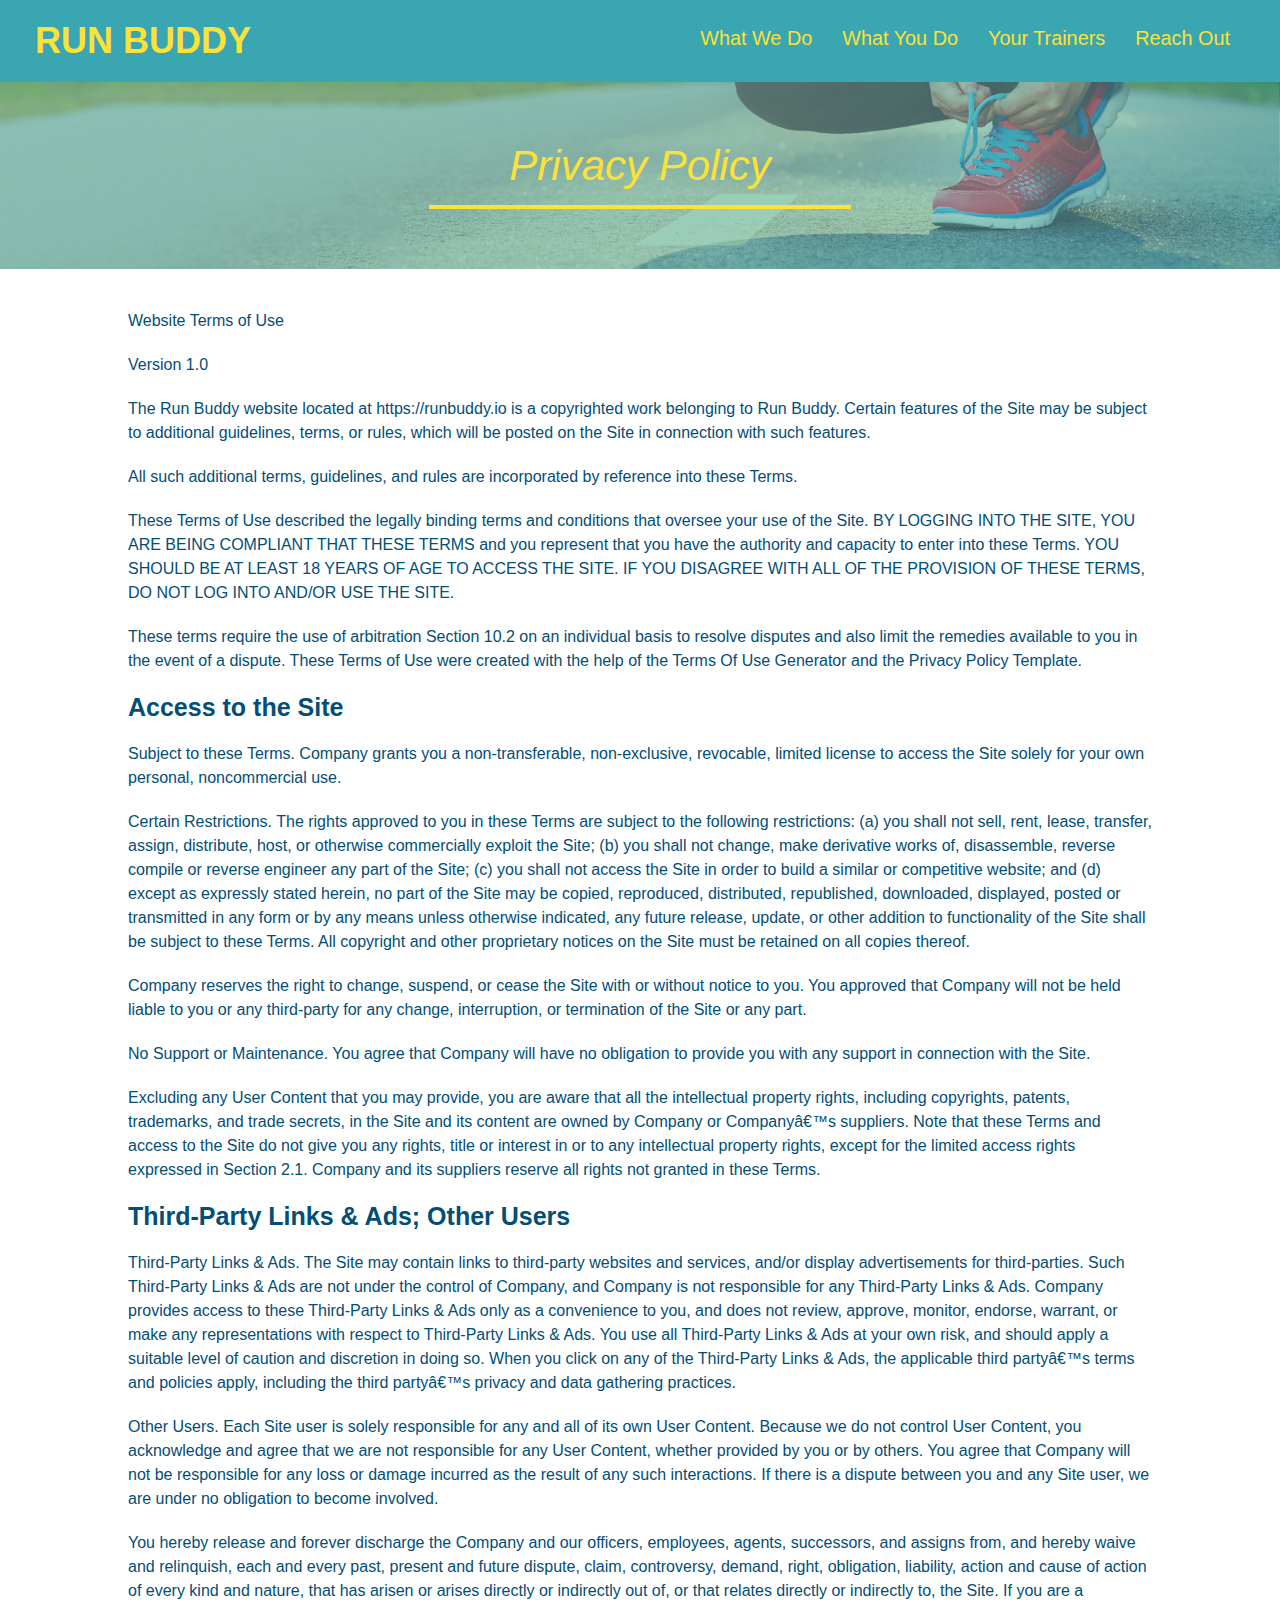
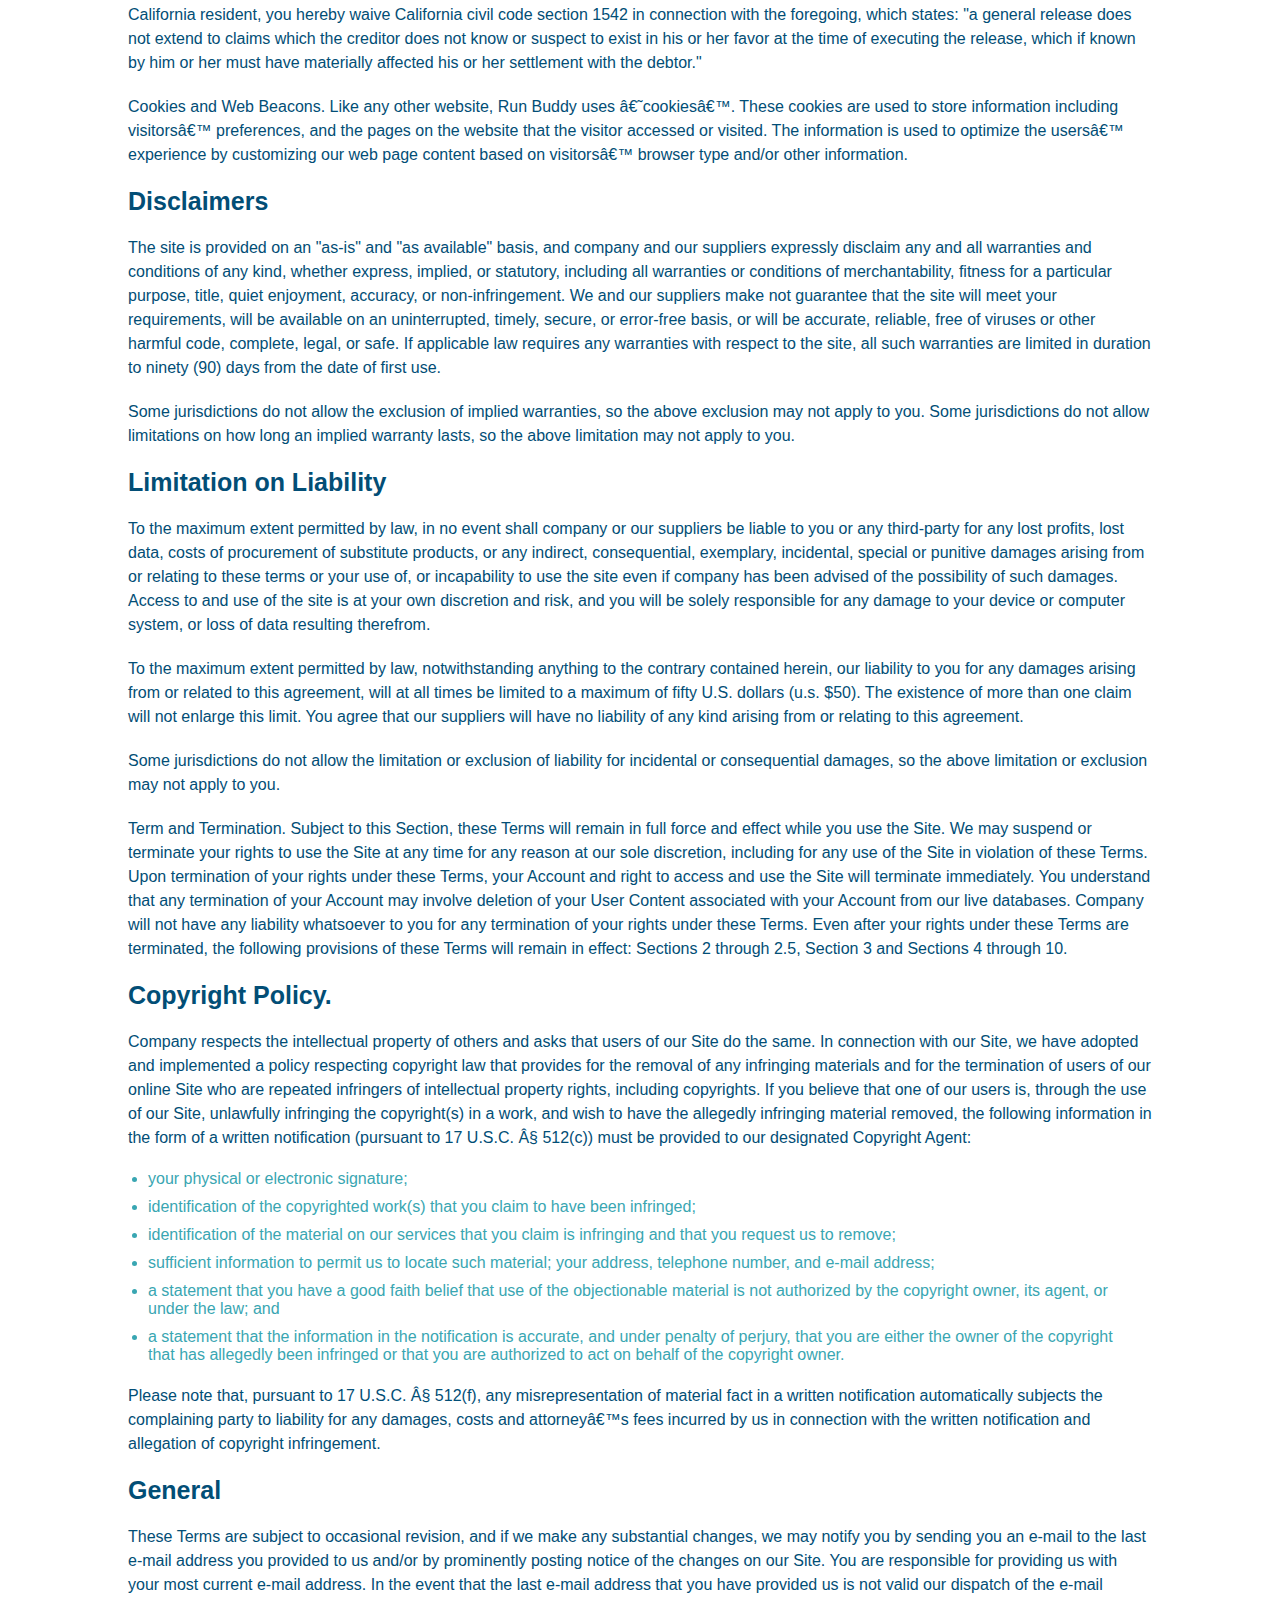
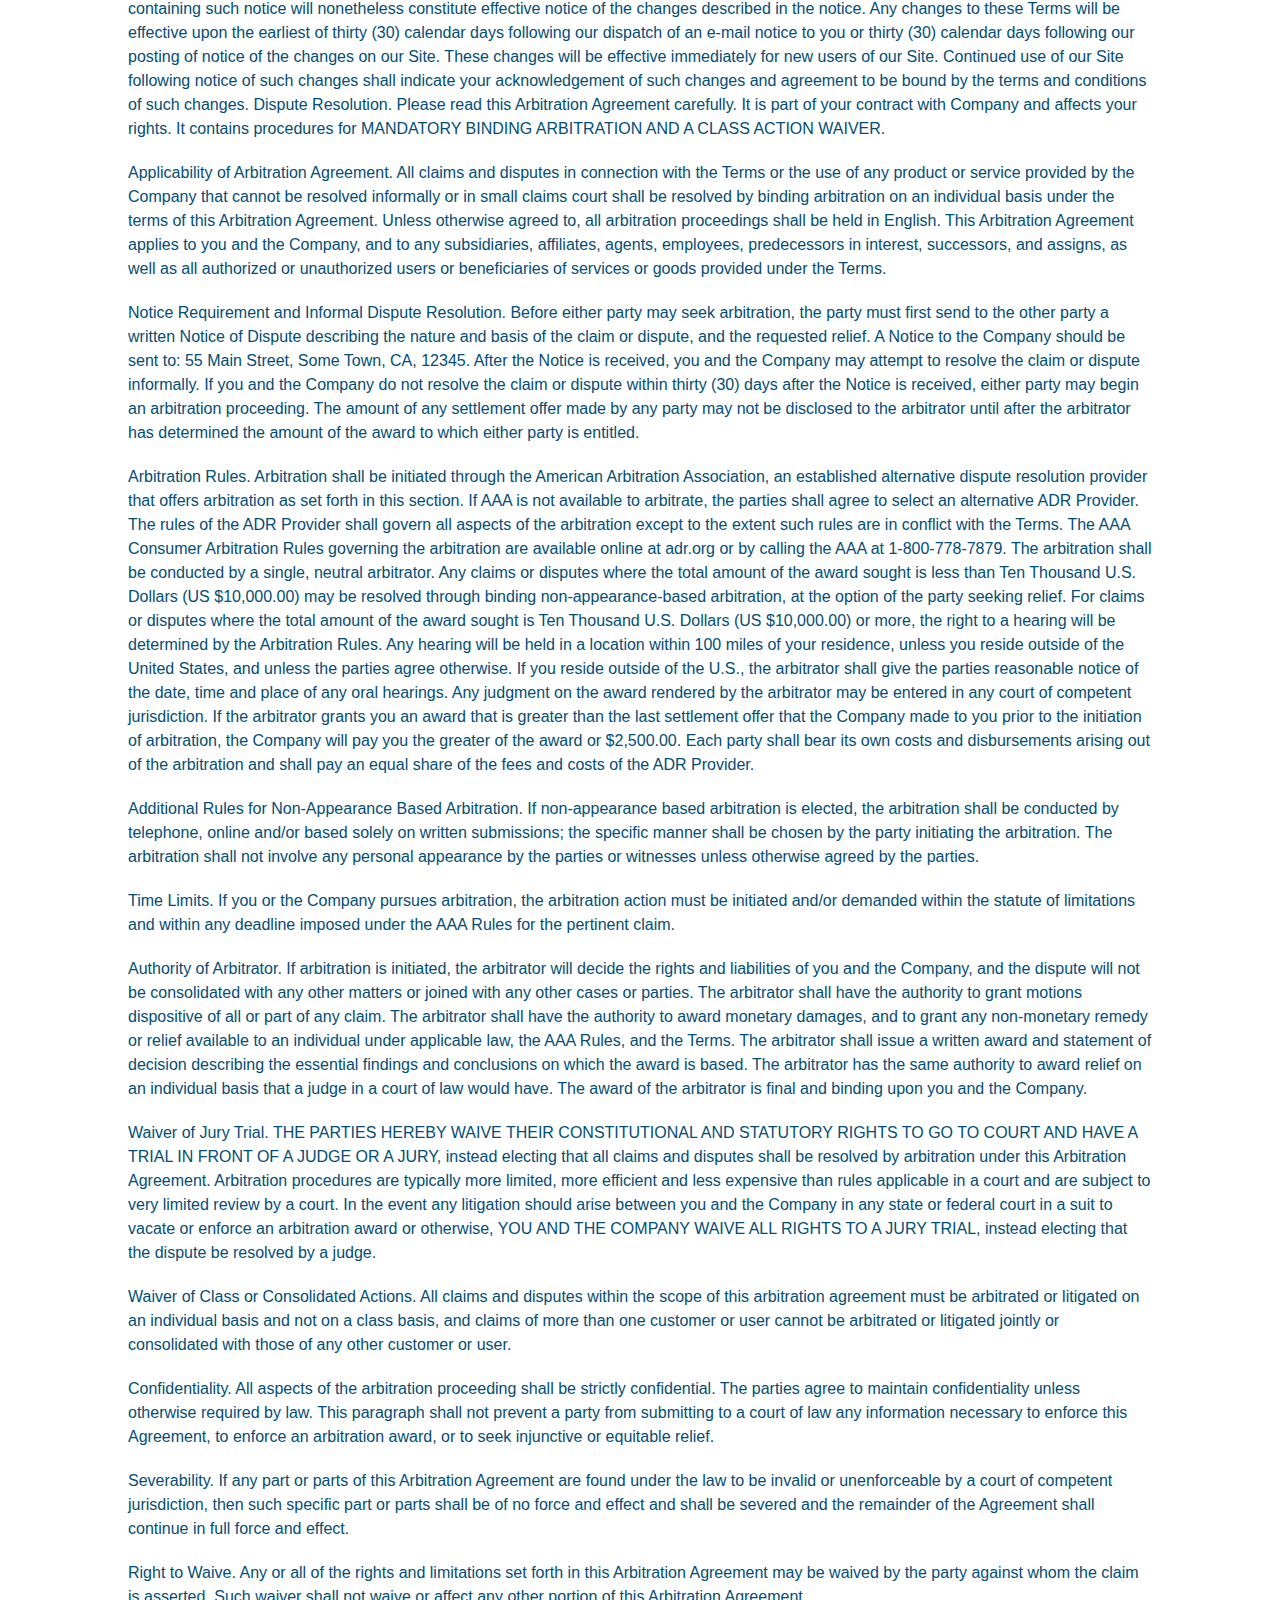
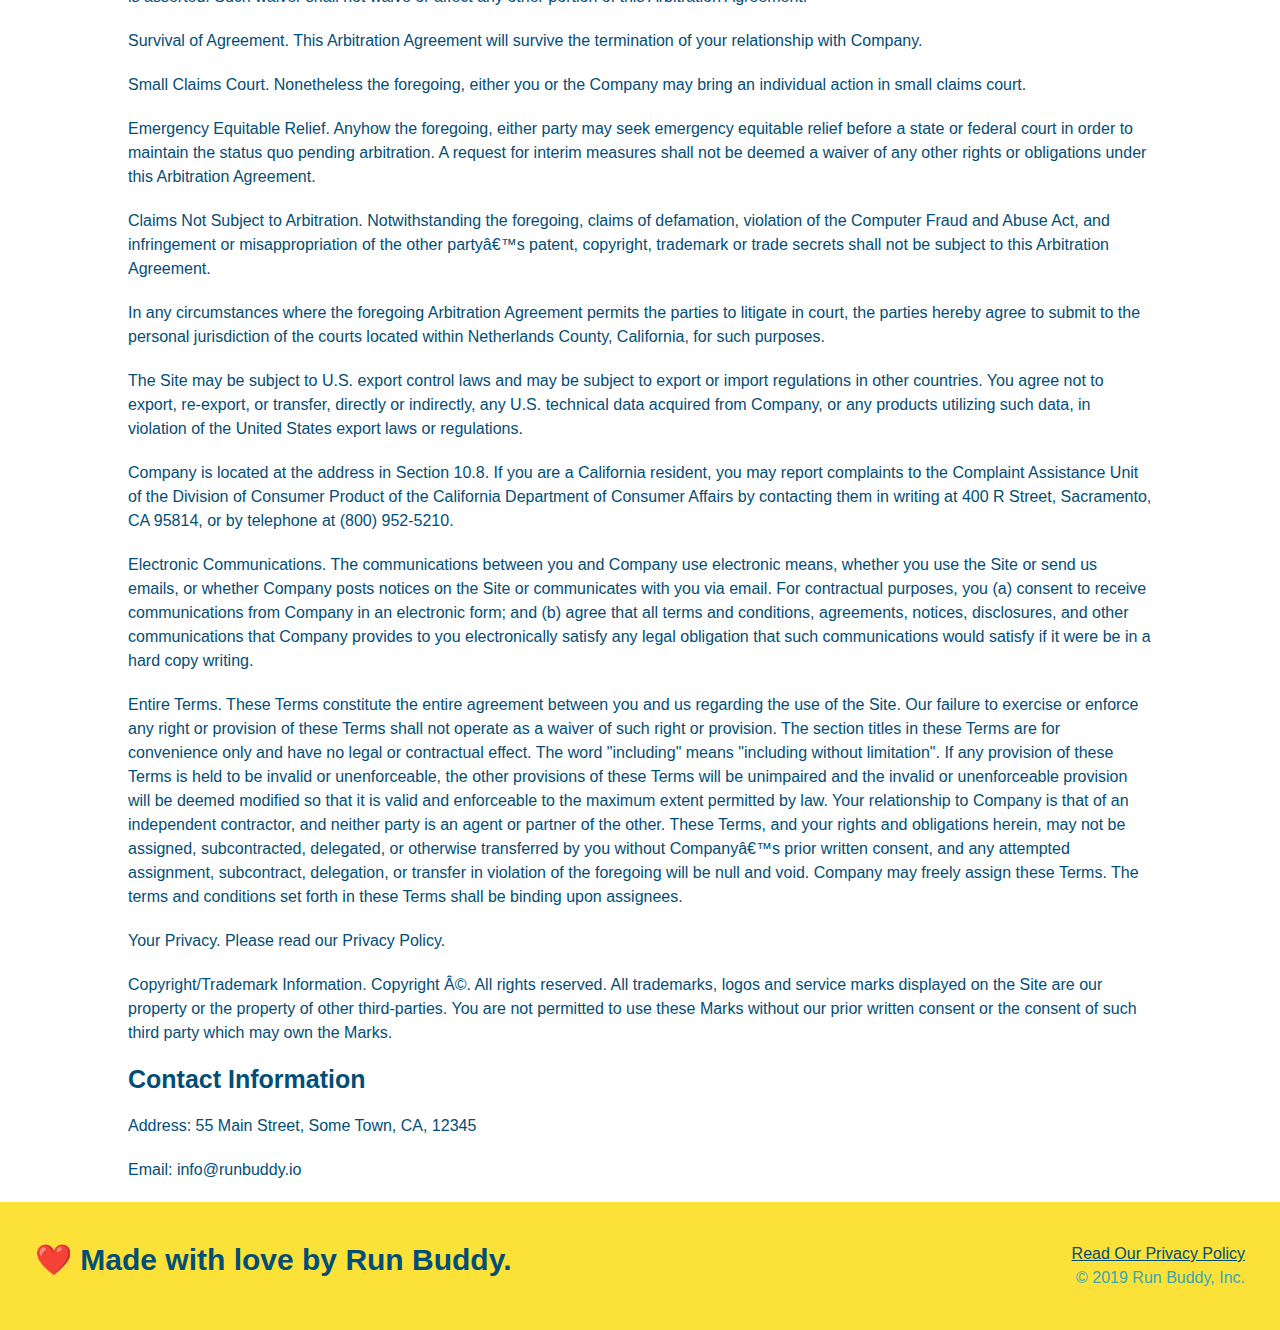
==== commit 935f86c5: "added media queries" ====
--- a/privacy-policy.html
+++ b/privacy-policy.html
@@ -3,6 +3,7 @@
 
 <head>
   <meta charset="UTF-8" />
+  <meta name="viewport" content="width=device-width, initial-scale=1.0" />
   <title>Privacy Policy - Run Buddy</title>
   <link rel="stylesheet" href="./assets/css/style.css" />
   <link rel="stylesheet" href="./assets/css/secondary-styles.css" />
--- a/assets/css/style.css
+++ b/assets/css/style.css
@@ -1,63 +1,76 @@
 * {
+  box-sizing: border-box;
   margin: 0;
   padding: 0;
-  box-sizing: border-box;
 }
 
 body {
-  /* more on this crazy alphanumerical value in a minute! */
   color: #39a6b2;
   font-family: Helvetica, Arial, sans-serif;
 }
 
-/* apply styles to <header> */
+
+/* HEADER / NAV BAR STYLES START */
+
 header {
   padding: 20px 35px;
   background-color: #39a6b2;
+  display: flex;
+  justify-content: space-between;
+  flex-wrap: wrap;
 }
 
 header h1 {
   font-weight: bold;
+  margin: 0;
   font-size: 36px;
   color: #fce138;
-  margin: 0;
-  display: inline;
-}
+}
+
 header a {
   text-decoration: none;
   color: #fce138;
 }
 
 header nav {
-  float: right;
   margin: 7px 0;
 }
 
-header nav ul li {
-  display: inline;
+header nav ul {
+  display: flex;
+  flex-wrap: wrap;
+  justify-content: space-between;
+  align-items: center;
+  list-style: none;
 }
 
 header nav ul li a {
-  margin: 0 30px;
+  padding: 10px 15px;
   font-weight: lighter;
-  font-size: 22px;
-}
-
+  font-size: 1.55vw;
+}
+
+/* HEADER / NAVBAR STYLES END */
+
+
+
+/* FOOTER STYLES START */
 footer {
   background: #fce138;
-  width: 100%;
   padding: 40px 35px;
+  display: flex;
+  justify-content: space-between;
+  flex-wrap: wrap;
+  width: 100%;
 }
 
 footer h2 {
-  display: inline;
   color: #024e76;
   font-size: 30px;
   margin: 0;
 }
 
 footer div {
-  float: right;
   line-height: 1.5;
   text-align: right;
 }
@@ -65,30 +78,46 @@
 footer a {
   color: #024e76;
 }
-
+/* END FOOTER STYLES */
+
+/* STYLE ALL SECTION TAGS */
 section {
   padding: 60px;
 }
 
-/* Hero Style Start */
+/* HERO STYLES START */
 .hero {
   background-image: url('../images/hero-bg.jpg');
-  height: 600px;
   background-size: cover;
   background-position: center;
-  position: relative;
-}
-/* Hero Style End */
+  display: flex;
+  justify-content: center;
+  flex-wrap: wrap;
+  align-items: flex-start;
+}
+
+.hero-cta {
+  width: 35%;
+  text-align: right;
+  margin: 3.5%;
+  color: #fff;
+  font-size: 18px;
+  line-height: 1.2;
+}
+
+.hero-cta h2 {
+  font-style: italic;
+  font-size: 55px;
+  color: #fce138;
+}
 
 .hero-form {
   border: 3px solid #024e76;
   background-color: #fce138;
   padding: 20px;
-  width: 500px;
-  color: #024e76;
-  position: absolute;
-  bottom: 120px;
-  right: 140px;
+  color: #024e76;
+  width: 40%;
+  margin: 3.5%;
 }
 
 .hero-form h3 {
@@ -106,7 +135,7 @@
   font-size: 16px;
   color: #024e76;
   width: 100%;
-  margin-bottom: 15px;
+  margin-bottom: 15px; 
 }
 
 .hero-form label {
@@ -119,105 +148,207 @@
   border: none;
   padding: 10px 20px;
   font-size: 16px;
-}
-
-.intro {
+} 
+/* HERO STYLES END */
+
+
+/* SECTION TITLE STYLES START */
+.section-title {
+  font-size: 55px;
+  border-bottom: 3px solid;
+  color: #024e76;
+  padding-bottom: 20px;
   text-align: center;
-}
+  margin: 0 auto 35px auto;
+  width: 50%;
+}
+
+.primary-border {
+  border-color: #fce138;
+}
+
+.secondary-border {
+  border-color: #39a6b2;
+}
+/* SECTION TITLE STYLES END */
+
+/* WHAT WE DO STYLES */
 
 .intro p {
   line-height: 1.7;
   color: #39a6b2;
   width: 80%;
+  margin: 0 auto;
   font-size: 20px;
+  text-align: center;
+}
+/* WHAT YOU DO STYLES END */
+
+
+/* WHAT YOU DO STYLES START */
+.steps { 
+  background: #fce138;
+}
+
+.step {
+  margin: 50px auto;
+  padding-bottom: 50px;
+  width: 80%;
+  border-bottom: 1px solid #39a6b2;
+  display: flex;
+  flex-wrap: wrap;
+  align-items: center;
+  justify-content: space-between;
+}
+
+.step h3 {
+  color: #024e76;
+  font-size: 46px;
+  flex: 1 30%;
+}
+
+.step-info {
+  flex: 2 70%;
+  display: flex;
+  flex-wrap: wrap;
+  align-items: center;
+}
+
+.step-img {
+  flex: 1 12%;
+  margin-right: 20px;
+}
+
+.step-img img {
+  max-width: 100%;
+}
+
+.step-text {
+  flex: 12;
+}
+
+.step-text p {
+  color: #39a6b2;
+  font-size: 18px;
+}
+
+.step-text h4 {
+  font-size: 26px;
+  line-height: 1.5;
+  color: #024e76;
+}
+
+/* WHAT YOU DO STYLES END */
+
+/* MEET THE TRAINERS START */
+.trainers {
+  width: 100%;
   margin: 0 auto;
-}
-
-.steps {
-  text-align: center;
-  background: #fce138;
-}
-
-.steps div {
-  margin-bottom: 80px;
-}
-
-.steps img {
-  width: 15%;
-  margin: 10px 0;
-}
-
-.steps h3 {
-  color: #024e76;
-  font-size: 46px;
-  margin-top: 10px;
-}
-
-.steps p {
-  color: #39a6b2;
-  font-size: 23px;
-}
-
-.steps span {
-  font-size: 38px;
-}
-
-.section-title {
-  font-size: 55px;
-  color: #024e76;
-  margin-bottom: 35px;
-  padding: 0 100px 20px 100px;
-  display: inline-block;
-  border-bottom: 3px solid;
-}
-
-.primary-border {
-  border-color: #fce138;
-}
-
-.secondary-border {
-  border-color: #39a6b2;
-}
-
-.trainers {
-  text-align: center;
+  display: flex;
+  flex-wrap: wrap;
+  justify-content: space-around;
 }
 
 .trainer {
-  width: 900px;
-  margin: 0 auto 30px auto;
+  margin: 20px;
+  flex: 1;
   background: #024e76;
   color: #fce138;
-  overflow: auto;
 }
 
 .trainer img {
-  width: 35%;
-  float: left;
+  width: 100%;
 }
 
 .trainer-bio {
-  padding: 35px;
-  float: left;
-  width: 65%;
+  padding: 25px;
+  line-height: 1.3;
 }
 
 .trainer-bio h3 {
-  font-size: 32px;
-  margin-bottom: 8px;
+  font-size: 28px;
 }
 
 .trainer-bio h4 {
   font-weight: lighter;
-  font-size: 26px;
-  margin-bottom: 25px;
+  font-size: 22px;
+  margin-bottom: 15px;
 }
 
 .trainer-bio p {
   font-size: 17px;
-  line-height: 1.3;
-}
-
+}
+/* TRAINER STYLES END */
+
+/* REACH OUT STYLES START */
+.contact {
+  background: #024e76;
+}
+
+.contact h2 {
+  color: #fce138;
+}
+
+.contact-info {
+  display: flex;
+  justify-content: space-between;
+  flex-wrap: wrap;
+}
+
+.contact-info > * {
+  flex: 1;
+  margin: 15px;
+}
+
+.contact-info iframe {
+  height: 400px;
+}
+
+.contact-info div {
+  color: white;
+}
+
+.contact-info h3 {
+  color: #fce138;
+  font-size: 32px;
+}
+
+.contact-info p, .contact-info address {
+  margin: 20px 0;
+  line-height: 1.5;
+  font-size: 16px;
+  font-style: normal;
+}
+
+.contact-form input, .contact-form textarea {
+  border: 1px solid #024e76;
+  display: block;
+  padding: 7px 15px;
+  font-size: 16px;
+  color: #024e76;
+  width: 100%;
+  margin-bottom: 15px;
+  margin-top: 5px;
+}
+
+.contact-form button {
+  width: 100%;
+  border: none;
+  background: #fce138;
+  color: #024e76;
+  text-align: center;
+  padding: 15px 0;
+  font-size: 16px;
+}
+
+.contact-info a {
+  color: #fce138;
+}
+
+
+/* REACH OUT STYLES END */
+
+/* UTILITIES */
 .text-left {
   text-align: left;
 }
@@ -226,45 +357,27 @@
   text-align: right;
 }
 
-/* REACH OUT STYLES START */
-.contact {
-  text-align: center;
-  background: #024e76;
-}
-
-.contact h2 {
-  color: #fce138;
-}
-
-.contact-info iframe {
-  width: 400px;
-  height: 400px;
-}
-
-.contact-info div {
-  width: 410px;
-  display: inline-block;
-  vertical-align: top;
-  text-align: left;
-  margin: 30px 0 0 60px;
-  color: white;
-}
-
-.contact-info h3 {
-  color: #fce138;
-  font-size: 32px;
-}
-
-.contact-info p,
-.contact-info address {
-  margin: 20px 0;
-  line-height: 1.5;
-  font-size: 20px;
-  font-style: normal;
-}
-
-.contact-info a {
-  color: #fce138;
-}
-
-/* REACH OUT STYLES END */
+.flex-row {
+  display: flex;
+}
+
+/* MEDIA QUERY FOR SMALLER DESKTOP SCREENS AND SMALLER */
+@media screen and (max-width: 980px) {
+  header h1 a {
+    /* this will be applied on any screen smaller than 980px */
+    color: tomato;
+  }
+}
+
+/* MEDIA QUERY FOR TABLETS AND SMALLER */
+#media screen and (max-width: 768px) {
+  header h1 {
+    /* this will be applied on any screen between 768px and 575 px */
+    font-size: 80px;
+  }
+}
+
+/* MEDIA QUERY FOR MOBILE PHONES AND SMALLER */
+@media screen and (max-width: 980px) {
+    
+}